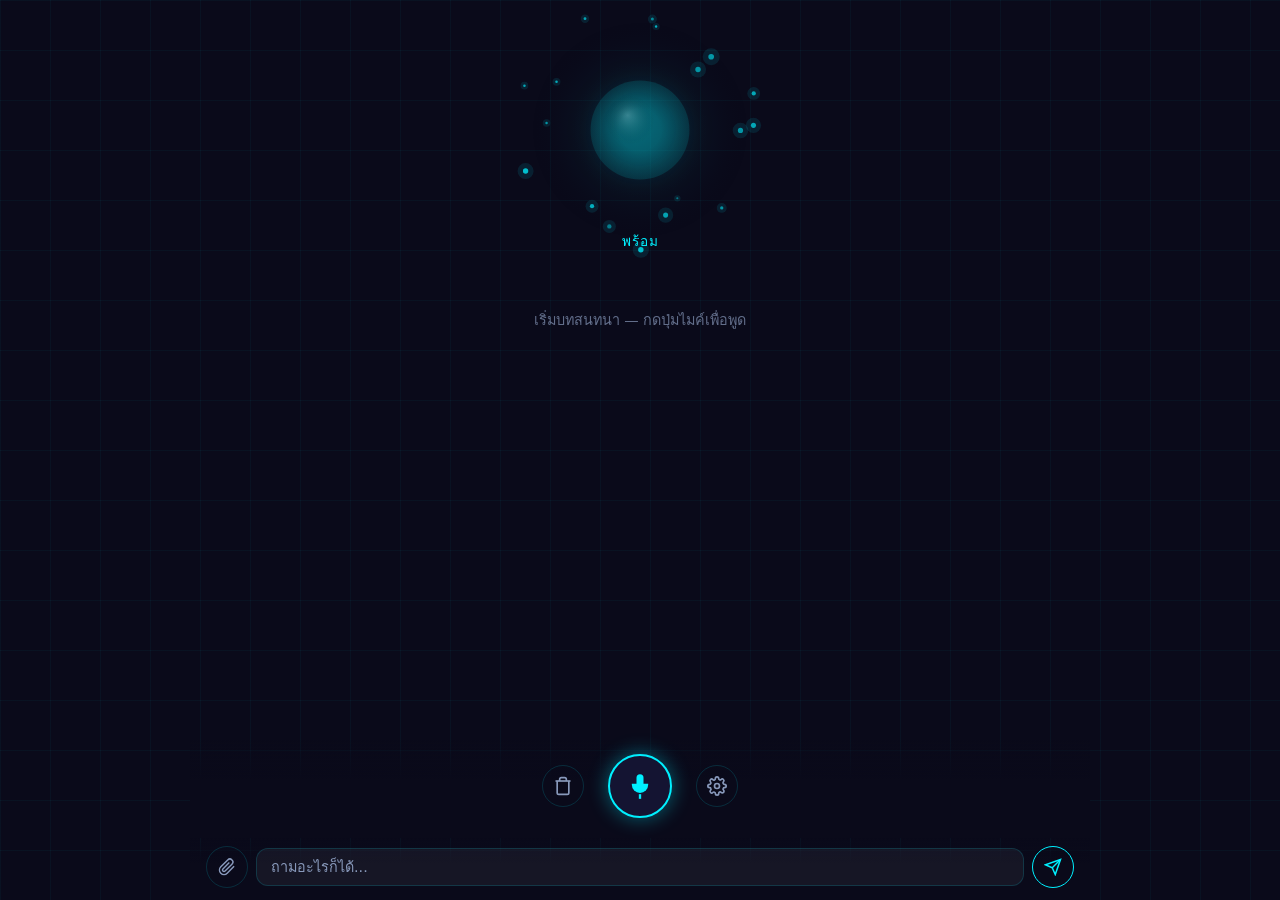
==== index.html @ 698a7fc3 "Add text input + file attachment support - Text input bar with send button (Enter or click) - File a" ====
<!DOCTYPE html>
<html lang="th">
<head>
<meta charset="UTF-8">
<meta name="viewport" content="width=device-width, initial-scale=1.0, user-scalable=no">
<title>Aether — Voice AI</title>
<link rel="stylesheet" href="css/style.css">
<link rel="icon" href="data:image/svg+xml,<svg xmlns='http://www.w3.org/2000/svg' viewBox='0 0 100 100'><circle cx='50' cy='50' r='45' fill='none' stroke='%2300f0ff' stroke-width='3'/><circle cx='50' cy='50' r='20' fill='%2300f0ff' opacity='0.4'/></svg>">
</head>
<body>

<div id="app">

  <!-- ═══ ORB ZONE ═══════════════════════════════ -->
  <div id="orb-zone">
    <canvas id="orb-canvas"></canvas>
    <div id="orb-label" class="orb-label"></div>
  </div>

  <!-- ═══ CHAT AREA ══════════════════════════════ -->
  <div id="chat-area">
    <div id="chat-messages">
      <div class="chat-empty" id="chat-empty"></div>
    </div>
  </div>

  <!-- ═══ CONTROL BAR ═════════════════════════════ -->
  <div id="control-bar">
    <button id="btn-clear" class="ctrl-btn" title="Clear">
      <svg width="20" height="20" viewBox="0 0 24 24" fill="none" stroke="currentColor" stroke-width="2"><polyline points="3 6 5 6 21 6"/><path d="M19 6v14a2 2 0 01-2 2H7a2 2 0 01-2-2V6m3 0V4a2 2 0 012-2h4a2 2 0 012 2v2"/></svg>
    </button>

    <button id="btn-mic" class="mic-btn">
      <div class="mic-ring"></div>
      <svg width="28" height="28" viewBox="0 0 24 24" fill="currentColor"><path d="M12 14a3 3 0 003-3V5a3 3 0 00-6 0v6a3 3 0 003 3z"/><path d="M19 10v1a7 7 0 01-14 0v-1"/><line x1="12" y1="19" x2="12" y2="23" stroke="currentColor" stroke-width="2"/></svg>
    </button>

    <button id="btn-settings" class="ctrl-btn" title="Settings">
      <svg width="20" height="20" viewBox="0 0 24 24" fill="none" stroke="currentColor" stroke-width="2"><circle cx="12" cy="12" r="3"/><path d="M19.4 15a1.65 1.65 0 00.33 1.82l.06.06a2 2 0 010 2.83 2 2 0 01-2.83 0l-.06-.06a1.65 1.65 0 00-1.82-.33 1.65 1.65 0 00-1 1.51V21a2 2 0 01-4 0v-.09A1.65 1.65 0 009 19.4a1.65 1.65 0 00-1.82.33l-.06.06a2 2 0 01-2.83-2.83l.06-.06A1.65 1.65 0 004.68 15a1.65 1.65 0 00-1.51-1H3a2 2 0 010-4h.09A1.65 1.65 0 004.6 9a1.65 1.65 0 00-.33-1.82l-.06-.06a2 2 0 012.83-2.83l.06.06A1.65 1.65 0 009 4.68a1.65 1.65 0 001-1.51V3a2 2 0 014 0v.09a1.65 1.65 0 001 1.51 1.65 1.65 0 001.82-.33l.06-.06a2 2 0 012.83 2.83l-.06.06A1.65 1.65 0 0019.4 9a1.65 1.65 0 001.51 1H21a2 2 0 010 4h-.09a1.65 1.65 0 00-1.51 1z"/></svg>
    </button>
  </div>

  <!-- ═══ TEXT INPUT BAR ═══════════════════════════ -->
  <div id="input-bar">
    <input type="file" id="file-input" accept=".txt,.md,.json,.csv,.js,.py,.html,.css,.xml,.yaml,.yml,.log,.env,.ini,.cfg,.ts,.tsx,.jsx" hidden>
    <button id="btn-attach" class="ctrl-btn" title="Attach file">
      <svg width="18" height="18" viewBox="0 0 24 24" fill="none" stroke="currentColor" stroke-width="2"><path d="M21.44 11.05l-9.19 9.19a6 6 0 01-8.49-8.49l9.19-9.19a4 4 0 015.66 5.66l-9.2 9.19a2 2 0 01-2.83-2.83l8.49-8.48"/></svg>
    </button>
    <div class="input-wrapper">
      <span id="file-preview" class="file-preview hidden"></span>
      <input type="text" id="text-input" class="text-input" autocomplete="off">
    </div>
    <button id="btn-send" class="ctrl-btn send-btn" title="Send">
      <svg width="18" height="18" viewBox="0 0 24 24" fill="none" stroke="currentColor" stroke-width="2"><line x1="22" y1="2" x2="11" y2="13"/><polygon points="22 2 15 22 11 13 2 9 22 2"/></svg>
    </button>
  </div>

  <!-- ═══ SETTINGS PANEL ══════════════════════════ -->
  <div id="settings-overlay" class="overlay hidden">
    <div id="settings-panel" class="glass-panel">
      <h2 class="settings-title"></h2>

      <div class="settings-scroll">
        <div class="setting-group">
          <label class="setting-label" for="set-lang"></label>
          <select id="set-lang">
            <option value="th">ไทย</option>
            <option value="en">English</option>
          </select>
        </div>

        <div class="setting-group">
          <label class="setting-label" for="set-theme"></label>
          <select id="set-theme">
            <option value="cyber">Cyber</option>
            <option value="midnight">Midnight</option>
            <option value="emerald">Emerald</option>
          </select>
        </div>

        <div class="setting-group">
          <label class="setting-label" for="set-voice"></label>
          <select id="set-voice"><option value="">Auto</option></select>
          <small class="setting-hint"></small>
        </div>

        <div class="setting-group">
          <label class="setting-label" for="set-rate"></label>
          <input type="range" id="set-rate" min="0.5" max="2.0" step="0.1" value="1.0">
          <span id="rate-value">1.0x</span>
        </div>

        <div class="setting-group">
          <label class="setting-label" for="set-pitch"></label>
          <input type="range" id="set-pitch" min="0.5" max="2.0" step="0.1" value="1.0">
          <span id="pitch-value">1.0</span>
        </div>

        <div class="setting-group">
          <label class="setting-label" for="set-apikey"></label>
          <input type="password" id="set-apikey" placeholder="sk-...">
          <small class="setting-hint"></small>
        </div>

        <div class="setting-group">
          <label class="setting-label" for="set-prompt"></label>
          <textarea id="set-prompt" rows="3"></textarea>
        </div>

        <div class="setting-group toggle-group">
          <label class="setting-label"></label>
          <div class="toggle-row">
            <span class="toggle-text"></span>
            <div class="toggle" id="toggle-streaming"></div>
          </div>
        </div>

        <div class="setting-group toggle-group">
          <label class="setting-label"></label>
          <div class="toggle-row">
            <span class="toggle-text"></span>
            <div class="toggle" id="toggle-continuous"></div>
          </div>
        </div>
      </div>

      <div class="settings-actions">
        <button class="btn btn-ghost" id="btn-cancel-settings"></button>
        <button class="btn btn-accent" id="btn-save-settings"></button>
      </div>
    </div>
  </div>

  <!-- ═══ EXPORT OVERLAY ══════════════════════════ -->
  <div id="export-overlay" class="overlay hidden">
    <div class="glass-panel export-panel">
      <h3 id="export-title"></h3>
      <textarea id="export-text" readonly rows="12"></textarea>
      <div class="settings-actions">
        <button class="btn btn-ghost" id="btn-close-export"></button>
        <button class="btn btn-accent" id="btn-copy-export"></button>
      </div>
    </div>
  </div>

</div>

<!-- ═══ Scripts ═══════════════════════════════════ -->
<script src="js/config.js"></script>
<script src="js/speech.js"></script>
<script src="js/llm.js"></script>
<script src="js/conversation.js"></script>
<script src="js/orb.js"></script>
<script src="js/ui.js"></script>
<script src="js/app.js"></script>

</body>
</html>
---- css/style.css ----
/* Aether — style.css */
/* Futuristic sci-fi theme: dark, neon glow, glassmorphism */

/* ── Base ──────────────────────────────────────── */
*,*::before,*::after { margin:0; padding:0; box-sizing:border-box; }

:root {
  --aether-bg: #0a0a1a;
  --aether-surface: #141432;
  --aether-border: rgba(0,240,255,0.15);
  --aether-text: #e0e0f0;
  --aether-textDim: #8899bb;
  --aether-cyan: #00f0ff;
  --aether-magenta: #ff00ff;
  --aether-green: #00ff88;
  --aether-red: #ff4466;
  --aether-gold: #ffd700;
  --aether-glowCyan: 0 0 20px rgba(0,240,255,0.4);
  --aether-glowMagenta: 0 0 20px rgba(255,0,255,0.4);
}

html, body {
  height:100%; overflow:hidden;
  background:var(--aether-bg); color:var(--aether-text);
  font-family: 'Segoe UI', system-ui, -apple-system, sans-serif;
  -webkit-tap-highlight-color: transparent;
  user-select: none;
}

/* Animated grid background */
body::before {
  content:''; position:fixed; inset:0; z-index:0; pointer-events:none;
  background:
    linear-gradient(rgba(0,240,255,0.04) 1px, transparent 1px),
    linear-gradient(90deg, rgba(0,240,255,0.04) 1px, transparent 1px);
  background-size: 50px 50px;
  animation: gridScroll 15s linear infinite;
}
@keyframes gridScroll { to { background-position: 50px 50px; } }

/* ── App Shell ─────────────────────────────────── */
#app {
  position:relative; z-index:1;
  display:flex; flex-direction:column;
  height:100vh; height:100dvh;
  max-width:900px; margin:0 auto;
}

/* ── Orb Zone ──────────────────────────────────── */
#orb-zone {
  position:relative; flex-shrink:0;
  height:220px; display:flex; align-items:center; justify-content:center;
}
#orb-canvas { width:200px; height:200px; }
.orb-label {
  position:absolute; bottom:8px; left:50%; transform:translateX(-50%);
  font-size:0.85rem; color:var(--aether-textDim);
  letter-spacing:1px; text-transform:uppercase;
  transition:color 0.5s, text-shadow 0.5s;
}
.orb-label.state-idle { color:var(--aether-cyan); }
.orb-label.state-listening { color:#fff; text-shadow:0 0 12px rgba(255,255,255,0.6); }
.orb-label.state-thinking { color:var(--aether-magenta); text-shadow:var(--aether-glowMagenta); }
.orb-label.state-speaking { color:var(--aether-cyan); text-shadow:var(--aether-glowCyan); }
.orb-label.state-error { color:var(--aether-red); }

/* ── Chat Area ─────────────────────────────────── */
#chat-area {
  flex:1; overflow-y:auto; padding:0 1rem 1rem;
  scroll-behavior:smooth;
  /* Custom scrollbar */
  scrollbar-width:thin; scrollbar-color:var(--aether-border) transparent;
}
#chat-area::-webkit-scrollbar { width:4px; }
#chat-area::-webkit-scrollbar-thumb { background:var(--aether-border); border-radius:2px; }

#chat-messages { display:flex; flex-direction:column; gap:12px; min-height:100%; padding:1rem 0; }

.chat-empty {
  display:flex; align-items:center; justify-content:center;
  height:100%; color:var(--aether-textDim);
  font-size:0.9rem; text-align:center; padding:2rem;
  opacity:0.7;
}

/* Chat Bubbles */
.chat-msg {
  max-width:85%; padding:10px 16px; border-radius:16px;
  font-size:0.92rem; line-height:1.55;
  animation: msgIn 0.3s ease-out;
  word-break:break-word;
}
@keyframes msgIn { from { opacity:0; transform:translateY(8px); } to { opacity:1; transform:translateY(0); } }

.chat-msg.user {
  align-self:flex-end;
  background:rgba(0,240,255,0.1); border:1px solid rgba(0,240,255,0.2);
  color:var(--aether-text);
  border-bottom-right-radius:4px;
}
.chat-msg.assistant {
  align-self:flex-start;
  background:rgba(255,0,255,0.07); border:1px solid rgba(255,0,255,0.15);
  color:var(--aether-text);
  border-bottom-left-radius:4px;
}
.chat-msg .msg-role {
  font-size:0.7rem; text-transform:uppercase; letter-spacing:1px;
  margin-bottom:4px; opacity:0.7;
}
.chat-msg.user .msg-role { color:var(--aether-cyan); }
.chat-msg.assistant .msg-role { color:var(--aether-magenta); }
.chat-msg.streaming .msg-content::after {
  content:'▍'; animation:blink 0.8s infinite; color:var(--aether-cyan);
}
@keyframes blink { 50% { opacity:0; } }
.chat-msg.error { border-color:var(--aether-red); }

/* ── Control Bar ───────────────────────────────── */
#control-bar {
  flex-shrink:0; display:flex; align-items:center; justify-content:center;
  gap:24px; padding:14px 1rem 20px;
  background:linear-gradient(transparent, var(--aether-bg) 40%);
}
.ctrl-btn {
  background:none; border:1px solid var(--aether-border);
  color:var(--aether-textDim); width:42px; height:42px;
  border-radius:50%; display:flex; align-items:center; justify-content:center;
  cursor:pointer; transition:all 0.25s;
}
.ctrl-btn:hover { border-color:var(--aether-cyan); color:var(--aether-cyan); box-shadow:var(--aether-glowCyan); }

/* Mic Button */
.mic-btn {
  position:relative; background:var(--aether-surface);
  border:2px solid var(--aether-cyan); color:var(--aether-cyan);
  width:64px; height:64px; border-radius:50%;
  display:flex; align-items:center; justify-content:center;
  cursor:pointer; transition:all 0.3s;
  box-shadow:var(--aether-glowCyan);
}
.mic-btn:hover { transform:scale(1.05); }
.mic-btn:active { transform:scale(0.95); }

.mic-btn.listening {
  border-color:#fff; color:#fff;
  box-shadow:0 0 30px rgba(255,255,255,0.5), 0 0 60px rgba(0,240,255,0.3);
  animation:micPulse 0.8s ease-in-out infinite;
}
@keyframes micPulse {
  0%,100% { box-shadow:0 0 20px rgba(255,255,255,0.4), 0 0 40px rgba(0,240,255,0.2); }
  50% { box-shadow:0 0 35px rgba(255,255,255,0.7), 0 0 70px rgba(0,240,255,0.4); }
}

.mic-btn.error { border-color:var(--aether-red); color:var(--aether-red); box-shadow:0 0 20px rgba(255,68,102,0.4); }

.mic-ring {
  position:absolute; inset:-6px; border-radius:50%;
  border:1px solid transparent; opacity:0;
  transition:all 0.4s;
}
.mic-btn.listening .mic-ring {
  border-color:rgba(0,240,255,0.3);
  animation:ringExpand 1.5s ease-out infinite;
}
@keyframes ringExpand {
  0% { inset:-6px; opacity:0.6; }
  100% { inset:-22px; opacity:0; }
}

/* ── Glass Panel (Settings, Export) ────────────── */
.overlay {
  position:fixed; inset:0; z-index:100;
  display:flex; align-items:center; justify-content:center;
  background:rgba(0,0,0,0.7); backdrop-filter:blur(4px);
  animation:fadeIn 0.2s ease;
}
.overlay.hidden { display:none; }
@keyframes fadeIn { from { opacity:0; } to { opacity:1; } }

.glass-panel {
  background:rgba(20,20,50,0.95); border:1px solid var(--aether-border);
  border-radius:20px; padding:1.8rem;
  width:90%; max-width:420px; max-height:85vh;
  display:flex; flex-direction:column;
  box-shadow:0 20px 60px rgba(0,0,0,0.5), var(--aether-glowCyan);
  animation:slideUp 0.3s ease;
}
@keyframes slideUp { from { opacity:0; transform:translateY(20px); } to { opacity:1; transform:translateY(0); } }

.settings-title { color:var(--aether-cyan); font-size:1.3rem; margin-bottom:1rem; text-align:center; }

.settings-scroll { flex:1; overflow-y:auto; padding-right:4px; }

.setting-group { margin-bottom:1rem; }
.setting-label {
  display:block; font-size:0.8rem; color:var(--aether-textDim);
  text-transform:uppercase; letter-spacing:1px; margin-bottom:4px;
}
.setting-group select,
.setting-group input[type="text"],
.setting-group input[type="password"],
.setting-group textarea {
  width:100%; padding:8px 12px;
  background:rgba(0,0,0,0.4); border:1px solid var(--aether-border);
  border-radius:8px; color:var(--aether-text); font-size:0.9rem;
  font-family:inherit; outline:none; transition:border-color 0.2s;
}
.setting-group select:focus,
.setting-group input:focus,
.setting-group textarea:focus { border-color:var(--aether-cyan); }

.setting-group textarea { resize:vertical; min-height:60px; }

.setting-group input[type="range"] {
  width:calc(100% - 40px); vertical-align:middle; accent-color:var(--aether-cyan);
}
.setting-group input[type="range"] + span {
  display:inline-block; width:36px; text-align:right;
  font-size:0.8rem; color:var(--aether-cyan); vertical-align:middle;
}

.setting-hint { display:block; font-size:0.7rem; color:var(--aether-textDim); margin-top:4px; }

.toggle-group { display:flex; justify-content:space-between; align-items:center; }
.toggle-row { display:flex; align-items:center; gap:10px; }
.toggle-text { font-size:0.85rem; color:var(--aether-textDim); }
.toggle {
  width:44px; height:24px; border-radius:12px;
  background:rgba(255,255,255,0.1); cursor:pointer;
  position:relative; transition:background 0.3s;
}
.toggle::after {
  content:''; position:absolute; top:3px; left:3px;
  width:18px; height:18px; border-radius:50%;
  background:var(--aether-textDim); transition:all 0.3s;
}
.toggle.on { background:var(--aether-cyan); }
.toggle.on::after { left:23px; background:#fff; }

.settings-actions {
  display:flex; justify-content:flex-end; gap:10px;
  margin-top:1rem; padding-top:0.8rem; border-top:1px solid var(--aether-border);
}

/* Buttons */
.btn {
  padding:8px 20px; border-radius:10px; font-size:0.9rem;
  cursor:pointer; transition:all 0.2s; border:none;
  font-family:inherit;
}
.btn-accent {
  background:var(--aether-cyan); color:var(--aether-bg);
  box-shadow:var(--aether-glowCyan);
}
.btn-accent:hover { transform:translateY(-1px); box-shadow:0 0 30px rgba(0,240,255,0.6); }
.btn-ghost { background:transparent; color:var(--aether-textDim); }
.btn-ghost:hover { color:var(--aether-text); }

/* ── Export Panel ──────────────────────────────── */
.export-panel { max-width:500px; }
.export-panel h3 { color:var(--aether-gold); margin-bottom:0.8rem; }
.export-panel textarea {
  width:100%; background:rgba(0,0,0,0.4); border:1px solid var(--aether-border);
  border-radius:8px; color:var(--aether-text); font-size:0.85rem;
  font-family:monospace; padding:12px; resize:none;
}

/* ── Interrupt Toast ───────────────────────────── */
.interim-toast {
  position:fixed; top:50%; left:50%; transform:translate(-50%,-50%);
  background:rgba(20,20,50,0.95); border:1px solid var(--aether-cyan);
  border-radius:14px; padding:16px 24px; z-index:50;
  font-size:1.1rem; color:#fff; text-align:center;
  max-width:85%; box-shadow:0 0 40px rgba(0,240,255,0.3);
  animation:toastIn 0.15s ease;
}
@keyframes toastIn { from { opacity:0; transform:translate(-50%,-50%) scale(0.9); } to { opacity:1; transform:translate(-50%,-50%) scale(1); } }

/* ── Text Input Bar ────────────────────────────── */
#input-bar {
  flex-shrink:0; display:flex; align-items:center; gap:8px;
  padding:8px 1rem 12px;
  background:linear-gradient(transparent, var(--aether-bg) 40%);
}
.input-wrapper {
  flex:1; position:relative; display:flex; flex-direction:column;
  gap:2px;
}
.text-input {
  width:100%; padding:10px 14px;
  background:rgba(255,255,255,0.05); border:1px solid var(--aether-border);
  border-radius:12px; color:var(--aether-text); font-size:0.9rem;
  font-family:inherit; outline:none; transition:border-color 0.2s;
}
.text-input:focus { border-color:var(--aether-cyan); box-shadow:0 0 8px rgba(0,240,255,0.15); }
.text-input::placeholder { color:var(--aether-textDim); }

.file-preview {
  font-size:0.75rem; color:var(--aether-cyan); padding:2px 8px;
  background:rgba(0,240,255,0.08); border-radius:6px;
  display:flex; align-items:center; gap:6px;
  max-width:100%; overflow:hidden; text-overflow:ellipsis; white-space:nowrap;
}
.file-preview .remove-file {
  cursor:pointer; opacity:0.6; font-size:0.9rem;
}
.file-preview .remove-file:hover { opacity:1; }
.file-preview.hidden { display:none; }

.send-btn { border-color:var(--aether-cyan); color:var(--aether-cyan); }
.send-btn:hover { background:rgba(0,240,255,0.1); box-shadow:var(--aether-glowCyan); }
.send-btn:disabled { opacity:0.3; pointer-events:none; }

/* ── Error Toast ───────────────────────────────── */
.error-toast {
  position:fixed; bottom:100px; left:50%; transform:translateX(-50%);
  background:rgba(255,68,102,0.15); border:1px solid var(--aether-red);
  border-radius:10px; padding:10px 20px; z-index:50;
  font-size:0.85rem; color:var(--aether-red);
  animation:toastIn 0.2s ease;
  max-width:85%; text-align:center;
}

/* ── Responsive ────────────────────────────────── */
@media (max-width:600px) {
  #orb-zone { height:170px; }
  #orb-canvas { width:150px; height:150px; }
  .glass-panel { width:95%; padding:1.2rem; border-radius:16px; }
  .mic-btn { width:56px; height:56px; }
  .chat-msg { max-width:92%; font-size:0.88rem; }
}
@media (min-width:900px) {
  #orb-zone { height:260px; }
  #orb-canvas { width:240px; height:240px; }
}
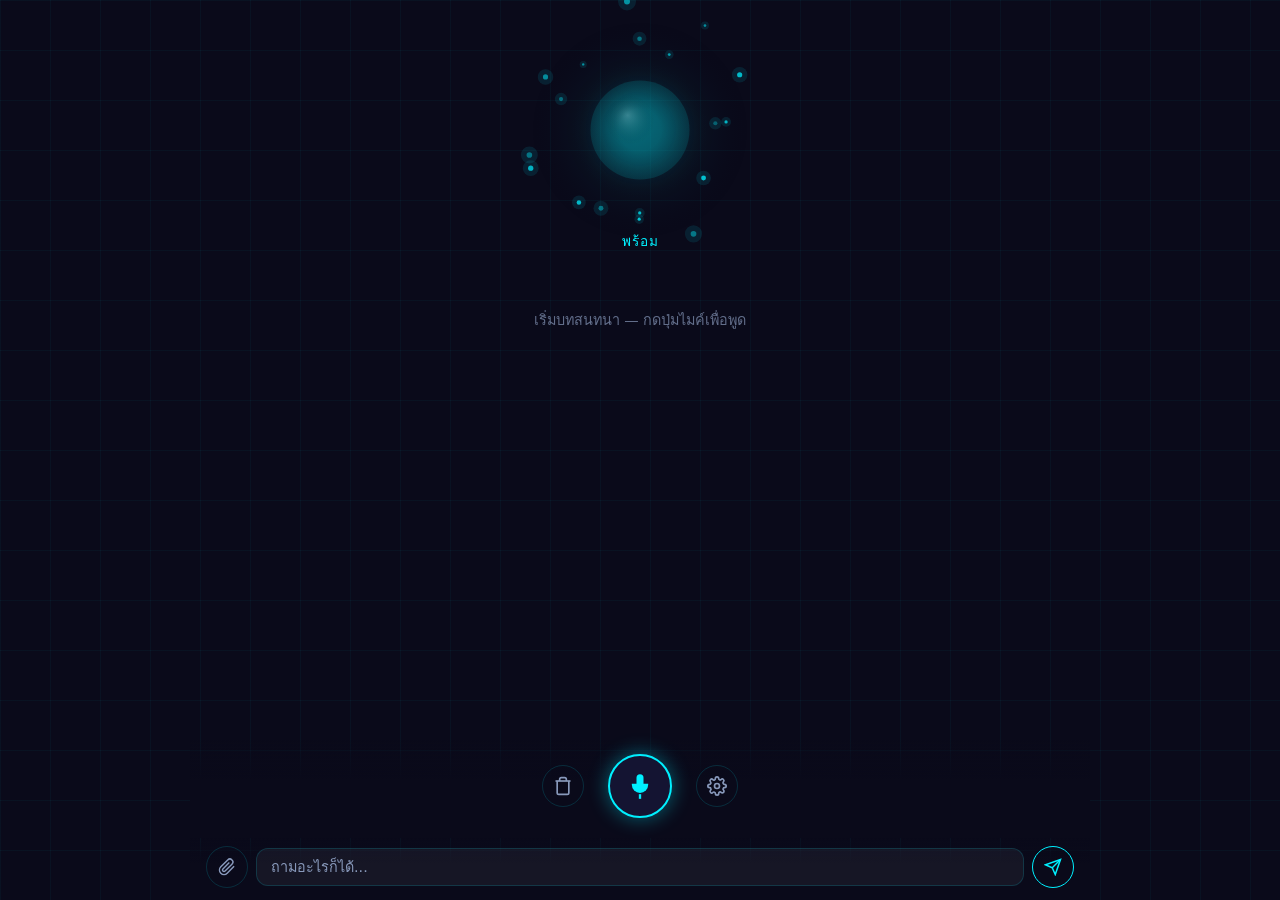
==== commit 81ff4b5b: "Phase 6: Vision & Rich Media — Gemini image analysis, PDF extraction, Markdown rendering, Copy butto" ====
--- a/index.html
+++ b/index.html
@@ -42,7 +42,7 @@
 
   <!-- ═══ TEXT INPUT BAR ═══════════════════════════ -->
   <div id="input-bar">
-    <input type="file" id="file-input" accept=".txt,.md,.json,.csv,.js,.py,.html,.css,.xml,.yaml,.yml,.log,.env,.ini,.cfg,.ts,.tsx,.jsx" hidden>
+    <input type="file" id="file-input" accept=".txt,.md,.json,.csv,.js,.py,.html,.css,.xml,.yaml,.yml,.log,.env,.ini,.cfg,.ts,.tsx,.jsx,.png,.jpg,.jpeg,.gif,.webp,.bmp,.pdf" hidden>
     <button id="btn-attach" class="ctrl-btn" title="Attach file">
       <svg width="18" height="18" viewBox="0 0 24 24" fill="none" stroke="currentColor" stroke-width="2"><path d="M21.44 11.05l-9.19 9.19a6 6 0 01-8.49-8.49l9.19-9.19a4 4 0 015.66 5.66l-9.2 9.19a2 2 0 01-2.83-2.83l8.49-8.48"/></svg>
     </button>
@@ -103,6 +103,12 @@
         </div>
 
         <div class="setting-group">
+          <label class="setting-label" for="set-gemini-key"></label>
+          <input type="password" id="set-gemini-key" placeholder="AIza...">
+          <small class="setting-hint"></small>
+        </div>
+
+        <div class="setting-group">
           <label class="setting-label" for="set-prompt"></label>
           <textarea id="set-prompt" rows="3"></textarea>
         </div>
@@ -147,6 +153,7 @@
 
 <!-- ═══ Scripts ═══════════════════════════════════ -->
 <script src="js/config.js"></script>
+<script src="js/vision.js"></script>
 <script src="js/speech.js"></script>
 <script src="js/llm.js"></script>
 <script src="js/conversation.js"></script>
--- a/css/style.css
+++ b/css/style.css
@@ -116,6 +116,51 @@
 @keyframes blink { 50% { opacity:0; } }
 .chat-msg.error { border-color:var(--aether-red); }
 
+/* Copy button */
+.chat-msg { position:relative; }
+.msg-copy-btn {
+  position:absolute; top:4px; right:4px;
+  background:rgba(0,0,0,0.3); border:1px solid transparent;
+  color:var(--aether-textDim); width:26px; height:26px;
+  border-radius:6px; display:flex; align-items:center; justify-content:center;
+  cursor:pointer; opacity:0; transition:all 0.2s; padding:0;
+}
+.chat-msg:hover .msg-copy-btn { opacity:0.7; }
+.msg-copy-btn:hover { opacity:1 !important; border-color:var(--aether-cyan); color:var(--aether-cyan); }
+.msg-copy-btn.copied { color:var(--aether-green); border-color:var(--aether-green); opacity:1 !important; }
+
+/* Markdown — inline code */
+.msg-content code {
+  background:rgba(0,240,255,0.1); color:var(--aether-cyan);
+  padding:1px 5px; border-radius:4px; font-size:0.85em;
+  font-family:'Cascadia Code', 'Fira Code', 'JetBrains Mono', monospace;
+}
+
+/* Markdown — code block */
+.msg-content pre {
+  background:rgba(0,0,0,0.4); border:1px solid var(--aether-border);
+  border-radius:8px; padding:10px 14px; overflow-x:auto;
+  margin:8px 0; font-size:0.83em; line-height:1.5;
+}
+.msg-content pre code {
+  background:none; color:var(--aether-green); padding:0; font-size:inherit;
+}
+
+/* Markdown — bold/italic */
+.msg-content strong { color:var(--aether-cyan); }
+.msg-content em { color:var(--aether-text); font-style:italic; }
+
+/* Markdown — lists */
+.msg-content ul, .msg-content ol {
+  margin:4px 0; padding-left:20px;
+}
+.msg-content li { margin:2px 0; }
+
+/* Markdown — paragraphs */
+.msg-content p { margin:4px 0; }
+.msg-content p:first-child { margin-top:0; }
+.msg-content p:last-child { margin-bottom:0; }
+
 /* ── Control Bar ───────────────────────────────── */
 #control-bar {
   flex-shrink:0; display:flex; align-items:center; justify-content:center;
@@ -302,6 +347,12 @@
   display:flex; align-items:center; gap:6px;
   max-width:100%; overflow:hidden; text-overflow:ellipsis; white-space:nowrap;
 }
+.file-preview .attach-thumb {
+  width:24px; height:24px; object-fit:cover; border-radius:4px; opacity:0; transition:opacity 0.2s;
+}
+.file-preview .attach-name {
+  overflow:hidden; text-overflow:ellipsis;
+}
 .file-preview .remove-file {
   cursor:pointer; opacity:0.6; font-size:0.9rem;
 }
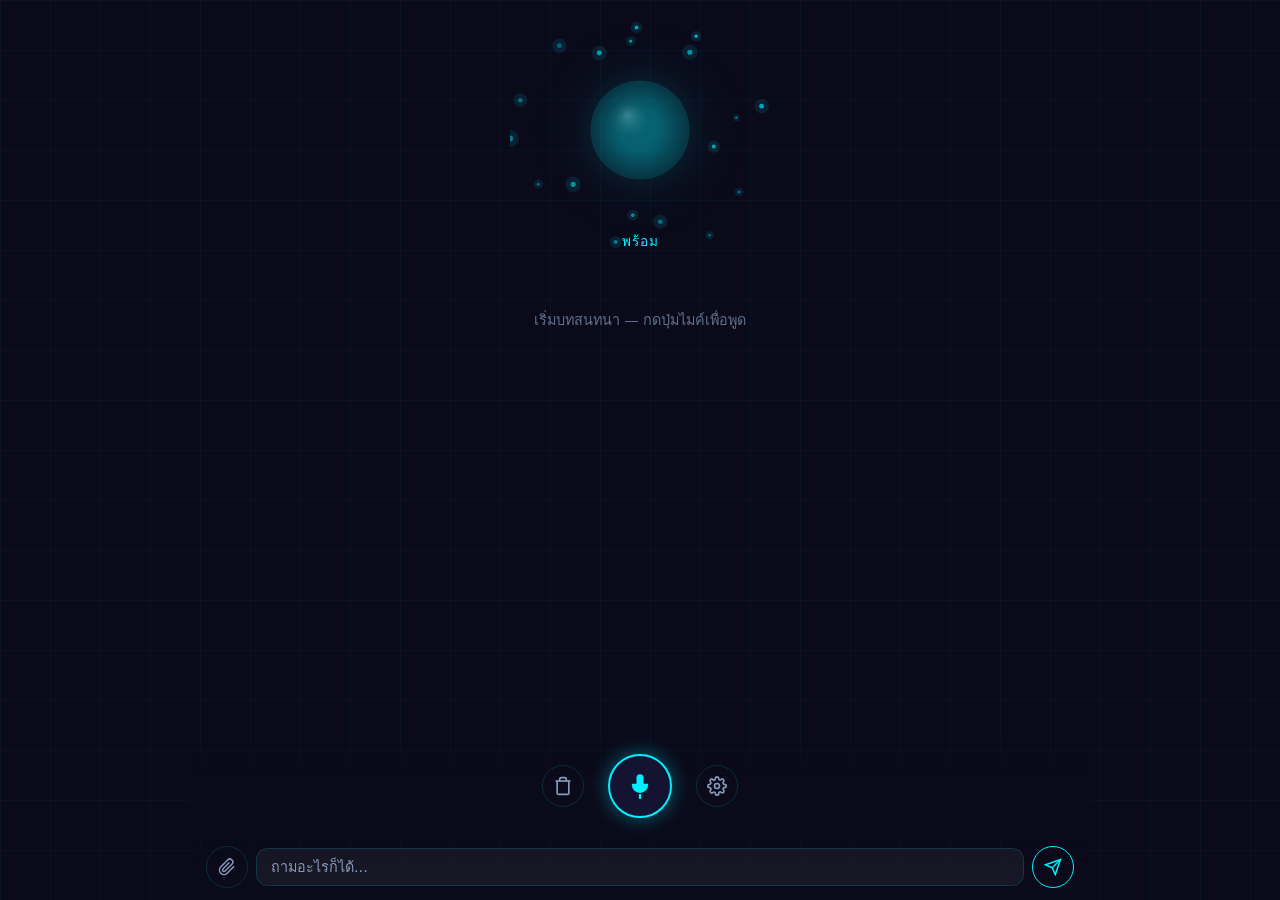
==== commit ecdfc411: "Phase 7 (partial): Typing indicator dots, keyboard shortcuts (Ctrl+Enter/Ctrl+M/Esc), sound effects " ====
--- a/index.html
+++ b/index.html
@@ -5,6 +5,8 @@
 <meta name="viewport" content="width=device-width, initial-scale=1.0, user-scalable=no">
 <title>Aether — Voice AI</title>
 <link rel="stylesheet" href="css/style.css">
+<link rel="manifest" href="manifest.json">
+<meta name="theme-color" content="#00f0ff">
 <link rel="icon" href="data:image/svg+xml,<svg xmlns='http://www.w3.org/2000/svg' viewBox='0 0 100 100'><circle cx='50' cy='50' r='45' fill='none' stroke='%2300f0ff' stroke-width='3'/><circle cx='50' cy='50' r='20' fill='%2300f0ff' opacity='0.4'/></svg>">
 </head>
 <body>
@@ -128,6 +130,14 @@
             <div class="toggle" id="toggle-continuous"></div>
           </div>
         </div>
+
+        <div class="setting-group toggle-group">
+          <label class="setting-label"></label>
+          <div class="toggle-row">
+            <span class="toggle-text"></span>
+            <div class="toggle" id="toggle-wakeword"></div>
+          </div>
+        </div>
       </div>
 
       <div class="settings-actions">
@@ -154,6 +164,8 @@
 <!-- ═══ Scripts ═══════════════════════════════════ -->
 <script src="js/config.js"></script>
 <script src="js/vision.js"></script>
+<script src="js/sfx.js"></script>
+<script src="js/wakeword.js"></script>
 <script src="js/speech.js"></script>
 <script src="js/llm.js"></script>
 <script src="js/conversation.js"></script>
@@ -161,5 +173,14 @@
 <script src="js/ui.js"></script>
 <script src="js/app.js"></script>
 
+<!-- Service Worker Registration -->
+<script>
+if ('serviceWorker' in navigator) {
+  navigator.serviceWorker.register('sw.js').then(function() {
+    console.log('SW registered');
+  }).catch(function() { /* offline not required */ });
+}
+</script>
+
 </body>
 </html>
--- a/css/style.css
+++ b/css/style.css
@@ -161,6 +161,23 @@
 .msg-content p:first-child { margin-top:0; }
 .msg-content p:last-child { margin-bottom:0; }
 
+/* Typing indicator dots */
+.typing-dots {
+  display:inline-flex; gap:3px; align-items:center; margin-left:2px;
+  vertical-align:middle;
+}
+.typing-dots span {
+  width:5px; height:5px; border-radius:50%;
+  background:var(--aether-cyan);
+  animation:dotBounce 1.2s ease-in-out infinite;
+}
+.typing-dots span:nth-child(2) { animation-delay:0.2s; }
+.typing-dots span:nth-child(3) { animation-delay:0.4s; }
+@keyframes dotBounce {
+  0%,60%,100% { transform:translateY(0); opacity:0.3; }
+  30% { transform:translateY(-6px); opacity:1; }
+}
+
 /* ── Control Bar ───────────────────────────────── */
 #control-bar {
   flex-shrink:0; display:flex; align-items:center; justify-content:center;
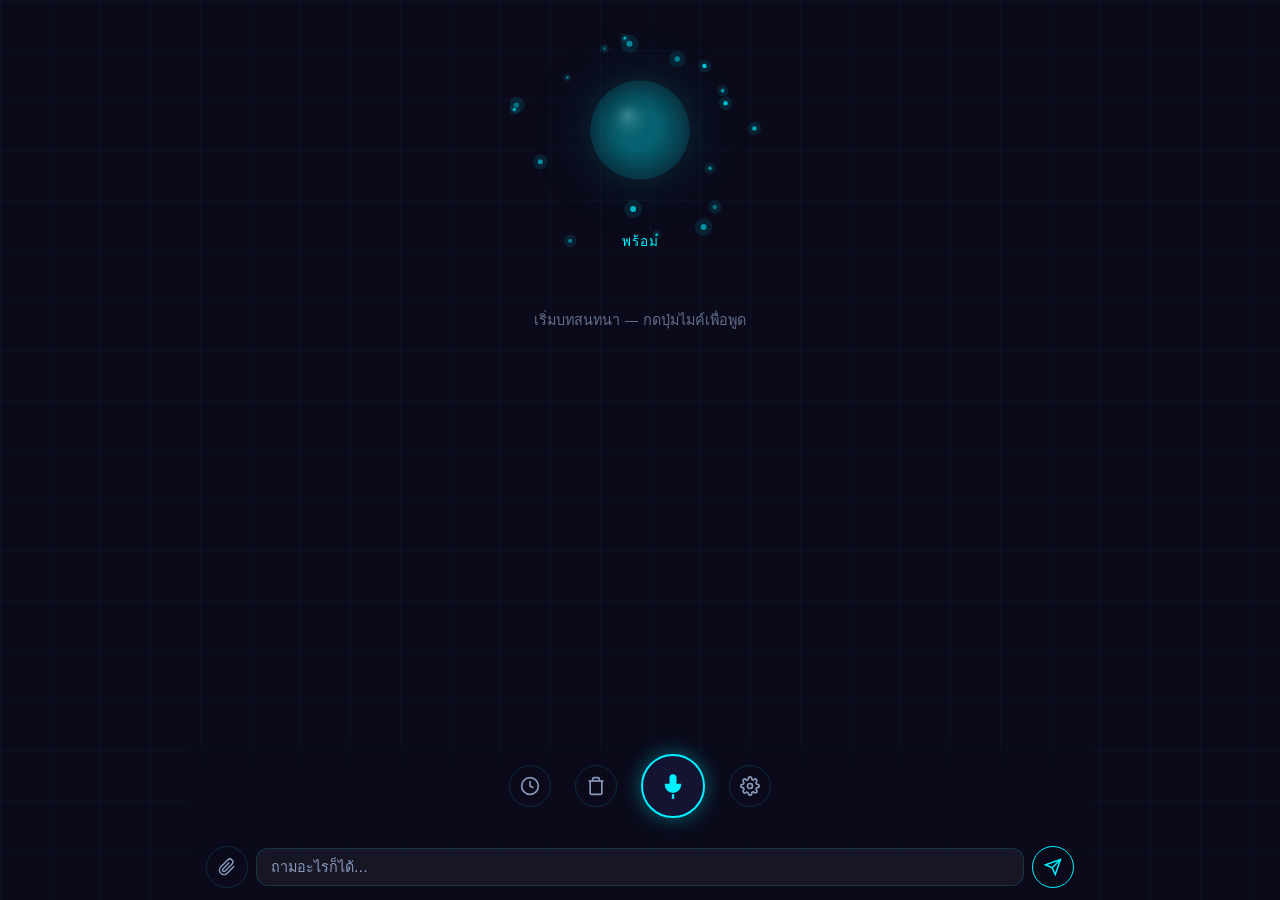
==== commit 0cd98ff6: "Phase 7 (complete): Conversation history sidebar — load/delete past conversations, save to history" ====
--- a/index.html
+++ b/index.html
@@ -28,6 +28,10 @@
 
   <!-- ═══ CONTROL BAR ═════════════════════════════ -->
   <div id="control-bar">
+    <button id="btn-history" class="ctrl-btn" title="History">
+      <svg width="20" height="20" viewBox="0 0 24 24" fill="none" stroke="currentColor" stroke-width="2"><circle cx="12" cy="12" r="10"/><polyline points="12 6 12 12 16 14"/></svg>
+    </button>
+
     <button id="btn-clear" class="ctrl-btn" title="Clear">
       <svg width="20" height="20" viewBox="0 0 24 24" fill="none" stroke="currentColor" stroke-width="2"><polyline points="3 6 5 6 21 6"/><path d="M19 6v14a2 2 0 01-2 2H7a2 2 0 01-2-2V6m3 0V4a2 2 0 012-2h4a2 2 0 012 2v2"/></svg>
     </button>
@@ -155,6 +159,22 @@
       <div class="settings-actions">
         <button class="btn btn-ghost" id="btn-close-export"></button>
         <button class="btn btn-accent" id="btn-copy-export"></button>
+      </div>
+    </div>
+  </div>
+
+  <!-- ═══ HISTORY SIDEBAR ═══════════════════════════ -->
+  <div id="history-overlay" class="overlay hidden" style="justify-content:flex-start;">
+    <div id="history-panel" class="glass-panel history-panel">
+      <div class="history-header">
+        <h2 class="settings-title">History</h2>
+        <button class="ctrl-btn" id="btn-new-chat" title="New Chat" style="width:36px;height:36px;">
+          <svg width="16" height="16" viewBox="0 0 24 24" fill="none" stroke="currentColor" stroke-width="2"><line x1="12" y1="5" x2="12" y2="19"/><line x1="5" y1="12" x2="19" y2="12"/></svg>
+        </button>
+      </div>
+      <div id="history-list" class="history-list"></div>
+      <div class="settings-actions">
+        <button class="btn btn-ghost" id="btn-close-history">Close</button>
       </div>
     </div>
   </div>
--- a/css/style.css
+++ b/css/style.css
@@ -328,6 +328,44 @@
   font-family:monospace; padding:12px; resize:none;
 }
 
+/* ── History Sidebar ────────────────────────────── */
+.history-panel {
+  max-width:380px; max-height:90vh; align-self:flex-start; margin-top:20px;
+  margin-left:auto; margin-right:8px;
+}
+.history-header {
+  display:flex; align-items:center; justify-content:space-between; margin-bottom:0.5rem;
+}
+.history-header .settings-title { margin-bottom:0; }
+.history-list {
+  flex:1; overflow-y:auto; max-height:55vh; min-height:100px;
+  scrollbar-width:thin; scrollbar-color:var(--aether-border) transparent;
+}
+.history-item {
+  display:flex; align-items:center; justify-content:space-between;
+  padding:10px 12px; border-radius:8px; cursor:pointer;
+  transition:background 0.2s; margin-bottom:4px;
+  border:1px solid transparent;
+}
+.history-item:hover { background:rgba(0,240,255,0.06); border-color:var(--aether-border); }
+.history-item.active { background:rgba(0,240,255,0.1); border-color:var(--aether-cyan); }
+.history-item-info { flex:1; min-width:0; }
+.history-item-title {
+  font-size:0.85rem; color:var(--aether-text); white-space:nowrap; overflow:hidden; text-overflow:ellipsis;
+}
+.history-item-meta {
+  font-size:0.7rem; color:var(--aether-textDim); margin-top:2px;
+}
+.history-item-del {
+  background:none; border:none; color:var(--aether-textDim); cursor:pointer;
+  padding:4px; font-size:1rem; opacity:0; transition:opacity 0.2s;
+}
+.history-item:hover .history-item-del { opacity:0.6; }
+.history-item-del:hover { color:var(--aether-red); opacity:1; }
+.history-empty {
+  text-align:center; color:var(--aether-textDim); padding:2rem; font-size:0.85rem;
+}
+
 /* ── Interrupt Toast ───────────────────────────── */
 .interim-toast {
   position:fixed; top:50%; left:50%; transform:translate(-50%,-50%);
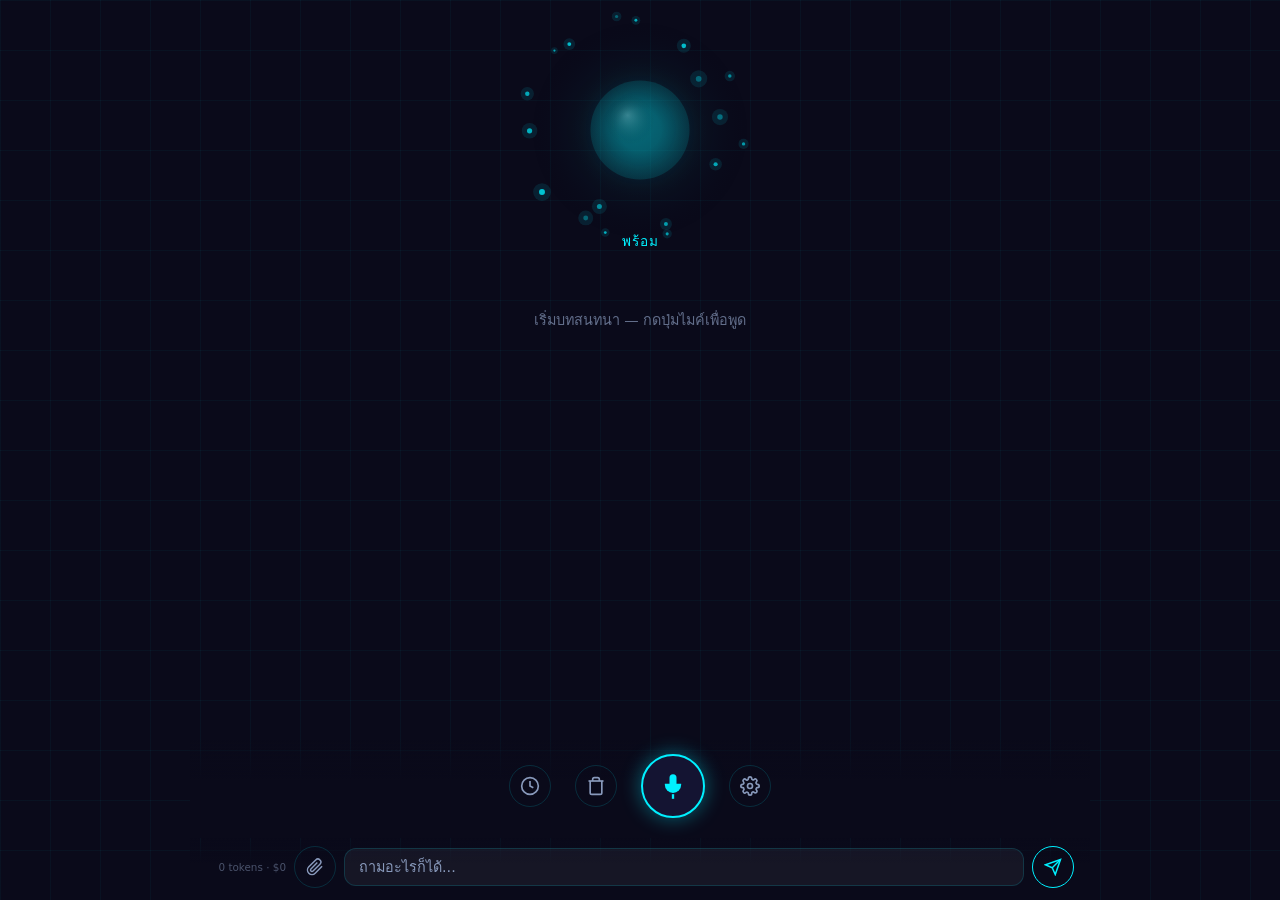
==== commit 0f7b494a: "Phase 8: Multi-model (DeepSeek + Gemini), conversation branching (edit → re-generate), token/cost co" ====
--- a/index.html
+++ b/index.html
@@ -48,6 +48,7 @@
 
   <!-- ═══ TEXT INPUT BAR ═══════════════════════════ -->
   <div id="input-bar">
+    <span id="token-counter" class="token-counter">0 tokens · $0</span>
     <input type="file" id="file-input" accept=".txt,.md,.json,.csv,.js,.py,.html,.css,.xml,.yaml,.yml,.log,.env,.ini,.cfg,.ts,.tsx,.jsx,.png,.jpg,.jpeg,.gif,.webp,.bmp,.pdf" hidden>
     <button id="btn-attach" class="ctrl-btn" title="Attach file">
       <svg width="18" height="18" viewBox="0 0 24 24" fill="none" stroke="currentColor" stroke-width="2"><path d="M21.44 11.05l-9.19 9.19a6 6 0 01-8.49-8.49l9.19-9.19a4 4 0 015.66 5.66l-9.2 9.19a2 2 0 01-2.83-2.83l8.49-8.48"/></svg>
@@ -88,6 +89,14 @@
           <label class="setting-label" for="set-voice"></label>
           <select id="set-voice"><option value="">Auto</option></select>
           <small class="setting-hint"></small>
+        </div>
+
+        <div class="setting-group">
+          <label class="setting-label" for="set-provider"></label>
+          <select id="set-provider">
+            <option value="deepseek">DeepSeek</option>
+            <option value="gemini">Gemini</option>
+          </select>
         </div>
 
         <div class="setting-group">
--- a/css/style.css
+++ b/css/style.css
@@ -129,6 +129,25 @@
 .msg-copy-btn:hover { opacity:1 !important; border-color:var(--aether-cyan); color:var(--aether-cyan); }
 .msg-copy-btn.copied { color:var(--aether-green); border-color:var(--aether-green); opacity:1 !important; }
 
+/* Edit button on user messages */
+.msg-edit-btn {
+  position:absolute; top:4px; right:34px;
+  background:rgba(0,0,0,0.3); border:1px solid transparent;
+  color:var(--aether-textDim); width:26px; height:26px;
+  border-radius:6px; display:none; align-items:center; justify-content:center;
+  cursor:pointer; padding:0;
+}
+.chat-msg.user:hover .msg-edit-btn { display:flex; }
+.msg-edit-btn:hover { border-color:var(--aether-gold); color:var(--aether-gold) !important; }
+
+/* Edit input overlay on bubble */
+.msg-edit-input {
+  width:100%; padding:6px 10px; margin-top:4px;
+  background:rgba(0,0,0,0.5); border:1px solid var(--aether-gold);
+  border-radius:8px; color:var(--aether-text); font-size:0.88rem;
+  font-family:inherit; outline:none; resize:vertical;
+}
+
 /* Markdown — inline code */
 .msg-content code {
   background:rgba(0,240,255,0.1); color:var(--aether-cyan);
@@ -383,6 +402,10 @@
   padding:8px 1rem 12px;
   background:linear-gradient(transparent, var(--aether-bg) 40%);
 }
+.token-counter {
+  font-size:0.65rem; color:var(--aether-textDim); white-space:nowrap;
+  opacity:0.5; min-width:80px; text-align:right;
+}
 .input-wrapper {
   flex:1; position:relative; display:flex; flex-direction:column;
   gap:2px;
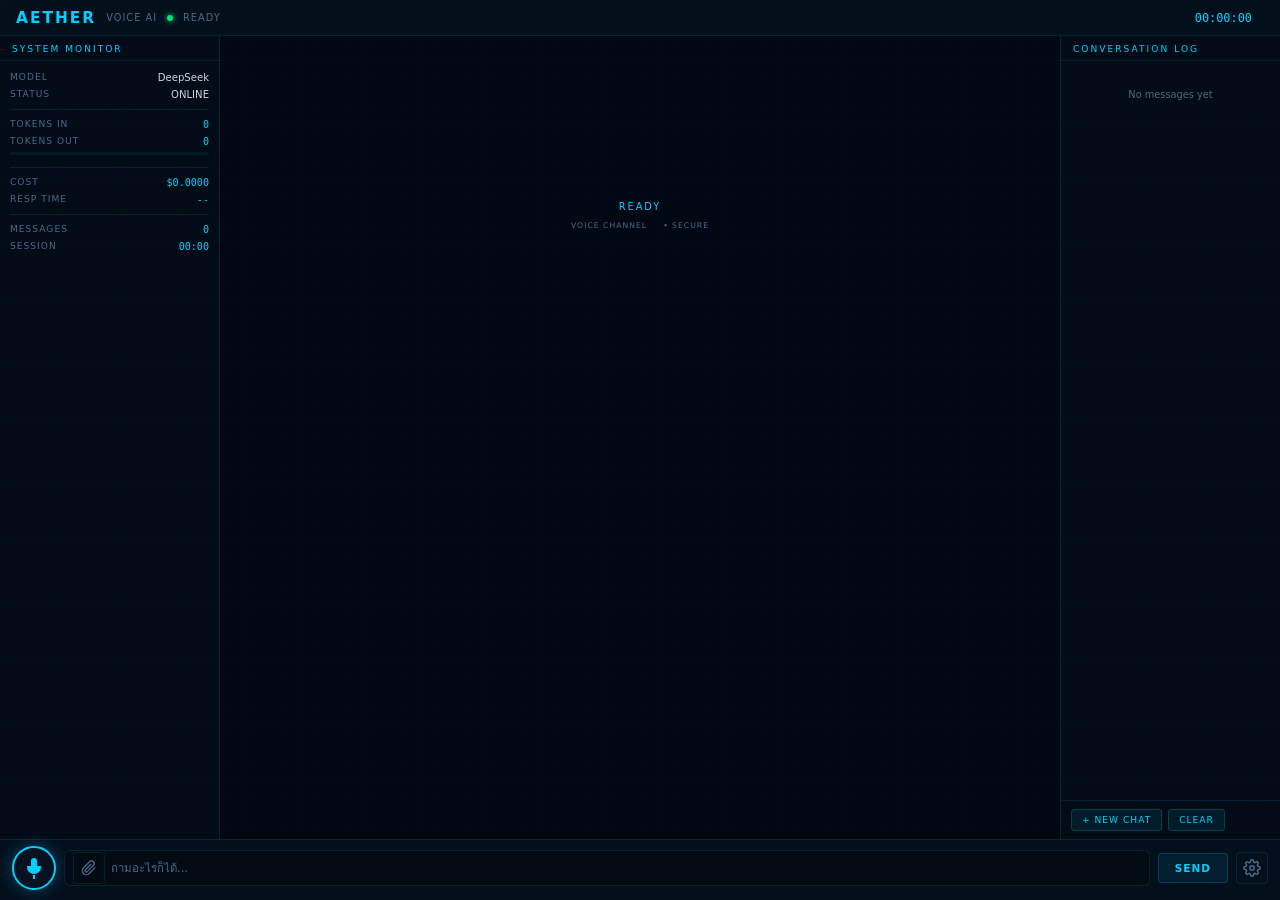
==== commit 78de7e78: "Full HUD Dashboard (JARVIS-style): Top bar (brand+clock+status dot), Left panel (SYSTEM MONITOR: mod" ====
--- a/index.html
+++ b/index.html
@@ -6,191 +6,203 @@
 <title>Aether — Voice AI</title>
 <link rel="stylesheet" href="css/style.css">
 <link rel="manifest" href="manifest.json">
-<meta name="theme-color" content="#00f0ff">
-<link rel="icon" href="data:image/svg+xml,<svg xmlns='http://www.w3.org/2000/svg' viewBox='0 0 100 100'><circle cx='50' cy='50' r='45' fill='none' stroke='%2300f0ff' stroke-width='3'/><circle cx='50' cy='50' r='20' fill='%2300f0ff' opacity='0.4'/></svg>">
+<meta name="theme-color" content="#020813">
+<link rel="icon" href="data:image/svg+xml,<svg xmlns='http://www.w3.org/2000/svg' viewBox='0 0 100 100'><circle cx='50' cy='50' r='45' fill='none' stroke='%2300d2ff' stroke-width='3'/><circle cx='50' cy='50' r='20' fill='%2300d2ff' opacity='0.4'/></svg>">
 </head>
 <body>
 
-<div id="app">
-
-  <!-- ═══ ORB ZONE ═══════════════════════════════ -->
-  <div id="orb-zone">
-    <canvas id="orb-canvas"></canvas>
-    <div id="orb-label" class="orb-label"></div>
-  </div>
-
-  <!-- ═══ CHAT AREA ══════════════════════════════ -->
-  <div id="chat-area">
-    <div id="chat-messages">
-      <div class="chat-empty" id="chat-empty"></div>
-    </div>
-  </div>
-
-  <!-- ═══ CONTROL BAR ═════════════════════════════ -->
-  <div id="control-bar">
-    <button id="btn-history" class="ctrl-btn" title="History">
-      <svg width="20" height="20" viewBox="0 0 24 24" fill="none" stroke="currentColor" stroke-width="2"><circle cx="12" cy="12" r="10"/><polyline points="12 6 12 12 16 14"/></svg>
-    </button>
-
-    <button id="btn-clear" class="ctrl-btn" title="Clear">
-      <svg width="20" height="20" viewBox="0 0 24 24" fill="none" stroke="currentColor" stroke-width="2"><polyline points="3 6 5 6 21 6"/><path d="M19 6v14a2 2 0 01-2 2H7a2 2 0 01-2-2V6m3 0V4a2 2 0 012-2h4a2 2 0 012 2v2"/></svg>
-    </button>
-
+<div id="hud">
+
+  <!-- ═══ TOP BAR ═════════════════════════════════ -->
+  <div id="top-bar">
+    <div class="top-left">
+      <span class="brand">AETHER</span>
+      <span class="brand-sub">Voice AI</span>
+      <span class="status-dot" id="status-dot"></span>
+      <span class="status-text" id="status-text">READY</span>
+    </div>
+    <div class="top-right">
+      <span class="clock" id="hud-clock">00:00:00</span>
+      <span class="date" id="hud-date"></span>
+    </div>
+  </div>
+
+  <!-- ═══ MAIN GRID ═══════════════════════════════ -->
+  <div id="main-grid">
+
+    <!-- LEFT SIDEBAR -->
+    <div id="left-panel" class="hud-panel">
+      <div class="panel-title">SYSTEM MONITOR</div>
+      <div class="panel-body">
+        <!-- Model -->
+        <div class="stat-row">
+          <span class="stat-label">MODEL</span>
+          <span class="stat-value" id="stat-model">DeepSeek</span>
+        </div>
+        <div class="stat-row">
+          <span class="stat-label">STATUS</span>
+          <span class="stat-value" id="stat-status">ONLINE</span>
+        </div>
+
+        <div class="divider"></div>
+
+        <!-- Token Usage -->
+        <div class="stat-row">
+          <span class="stat-label">TOKENS IN</span>
+          <span class="stat-value mono" id="stat-tokens-in">0</span>
+        </div>
+        <div class="stat-row">
+          <span class="stat-label">TOKENS OUT</span>
+          <span class="stat-value mono" id="stat-tokens-out">0</span>
+        </div>
+        <div class="stat-bar-container">
+          <div class="stat-bar-bg"><div class="stat-bar-fill" id="stat-bar-tokens"></div></div>
+        </div>
+
+        <div class="divider"></div>
+
+        <!-- Cost -->
+        <div class="stat-row">
+          <span class="stat-label">COST</span>
+          <span class="stat-value mono" id="stat-cost">$0.0000</span>
+        </div>
+
+        <!-- Response time -->
+        <div class="stat-row">
+          <span class="stat-label">RESP TIME</span>
+          <span class="stat-value mono" id="stat-resptime">--</span>
+        </div>
+
+        <div class="divider"></div>
+
+        <!-- Messages -->
+        <div class="stat-row">
+          <span class="stat-label">MESSAGES</span>
+          <span class="stat-value mono" id="stat-messages">0</span>
+        </div>
+
+        <!-- Session -->
+        <div class="stat-row">
+          <span class="stat-label">SESSION</span>
+          <span class="stat-value mono" id="stat-session">00:00</span>
+        </div>
+      </div>
+    </div>
+
+    <!-- CENTER: Orb + Chat -->
+    <div id="center-col">
+      <!-- Orb zone -->
+      <div id="orb-zone">
+        <canvas id="orb-canvas"></canvas>
+        <div id="orb-label" class="orb-label">READY</div>
+        <div class="orb-sublabels">
+          <span>VOICE CHANNEL</span>
+          <span>• SECURE</span>
+        </div>
+      </div>
+
+      <!-- Chat area -->
+      <div id="chat-area">
+        <div id="chat-messages">
+          <div class="chat-empty" id="chat-empty"></div>
+        </div>
+      </div>
+    </div>
+
+    <!-- RIGHT SIDEBAR -->
+    <div id="right-panel" class="hud-panel">
+      <div class="panel-title">CONVERSATION LOG</div>
+      <div class="panel-body" id="conv-log">
+        <div class="log-placeholder">No messages yet</div>
+      </div>
+      <div class="panel-actions">
+        <button class="hud-btn" id="btn-new-chat">+ NEW CHAT</button>
+        <button class="hud-btn" id="btn-clear-chat">CLEAR</button>
+      </div>
+    </div>
+
+  </div>
+
+  <!-- ═══ BOTTOM BAR ══════════════════════════════ -->
+  <div id="bottom-bar">
     <button id="btn-mic" class="mic-btn">
       <div class="mic-ring"></div>
-      <svg width="28" height="28" viewBox="0 0 24 24" fill="currentColor"><path d="M12 14a3 3 0 003-3V5a3 3 0 00-6 0v6a3 3 0 003 3z"/><path d="M19 10v1a7 7 0 01-14 0v-1"/><line x1="12" y1="19" x2="12" y2="23" stroke="currentColor" stroke-width="2"/></svg>
+      <svg width="24" height="24" viewBox="0 0 24 24" fill="currentColor"><path d="M12 14a3 3 0 003-3V5a3 3 0 00-6 0v6a3 3 0 003 3z"/><path d="M19 10v1a7 7 0 01-14 0v-1"/><line x1="12" y1="19" x2="12" y2="23" stroke="currentColor" stroke-width="2"/></svg>
     </button>
 
-    <button id="btn-settings" class="ctrl-btn" title="Settings">
-      <svg width="20" height="20" viewBox="0 0 24 24" fill="none" stroke="currentColor" stroke-width="2"><circle cx="12" cy="12" r="3"/><path d="M19.4 15a1.65 1.65 0 00.33 1.82l.06.06a2 2 0 010 2.83 2 2 0 01-2.83 0l-.06-.06a1.65 1.65 0 00-1.82-.33 1.65 1.65 0 00-1 1.51V21a2 2 0 01-4 0v-.09A1.65 1.65 0 009 19.4a1.65 1.65 0 00-1.82.33l-.06.06a2 2 0 01-2.83-2.83l.06-.06A1.65 1.65 0 004.68 15a1.65 1.65 0 00-1.51-1H3a2 2 0 010-4h.09A1.65 1.65 0 004.6 9a1.65 1.65 0 00-.33-1.82l-.06-.06a2 2 0 012.83-2.83l.06.06A1.65 1.65 0 009 4.68a1.65 1.65 0 001-1.51V3a2 2 0 014 0v.09a1.65 1.65 0 001 1.51 1.65 1.65 0 001.82-.33l.06-.06a2 2 0 012.83 2.83l-.06.06A1.65 1.65 0 0019.4 9a1.65 1.65 0 001.51 1H21a2 2 0 010 4h-.09a1.65 1.65 0 00-1.51 1z"/></svg>
-    </button>
-  </div>
-
-  <!-- ═══ TEXT INPUT BAR ═══════════════════════════ -->
-  <div id="input-bar">
-    <span id="token-counter" class="token-counter">0 tokens · $0</span>
-    <input type="file" id="file-input" accept=".txt,.md,.json,.csv,.js,.py,.html,.css,.xml,.yaml,.yml,.log,.env,.ini,.cfg,.ts,.tsx,.jsx,.png,.jpg,.jpeg,.gif,.webp,.bmp,.pdf" hidden>
-    <button id="btn-attach" class="ctrl-btn" title="Attach file">
-      <svg width="18" height="18" viewBox="0 0 24 24" fill="none" stroke="currentColor" stroke-width="2"><path d="M21.44 11.05l-9.19 9.19a6 6 0 01-8.49-8.49l9.19-9.19a4 4 0 015.66 5.66l-9.2 9.19a2 2 0 01-2.83-2.83l8.49-8.48"/></svg>
-    </button>
     <div class="input-wrapper">
+      <input type="file" id="file-input" accept=".txt,.md,.json,.csv,.js,.py,.html,.css,.xml,.yaml,.yml,.log,.env,.ini,.cfg,.ts,.tsx,.jsx,.png,.jpg,.jpeg,.gif,.webp,.bmp,.pdf" hidden>
+      <button id="btn-attach" class="hud-icon-btn" title="Attach">
+        <svg width="16" height="16" viewBox="0 0 24 24" fill="none" stroke="currentColor" stroke-width="2"><path d="M21.44 11.05l-9.19 9.19a6 6 0 01-8.49-8.49l9.19-9.19a4 4 0 015.66 5.66l-9.2 9.19a2 2 0 01-2.83-2.83l8.49-8.48"/></svg>
+      </button>
       <span id="file-preview" class="file-preview hidden"></span>
       <input type="text" id="text-input" class="text-input" autocomplete="off">
     </div>
-    <button id="btn-send" class="ctrl-btn send-btn" title="Send">
-      <svg width="18" height="18" viewBox="0 0 24 24" fill="none" stroke="currentColor" stroke-width="2"><line x1="22" y1="2" x2="11" y2="13"/><polygon points="22 2 15 22 11 13 2 9 22 2"/></svg>
+
+    <button id="btn-send" class="hud-btn send-btn">SEND</button>
+    <button id="btn-settings" class="hud-icon-btn" title="Settings">
+      <svg width="18" height="18" viewBox="0 0 24 24" fill="none" stroke="currentColor" stroke-width="2"><circle cx="12" cy="12" r="3"/><path d="M19.4 15a1.65 1.65 0 00.33 1.82l.06.06a2 2 0 010 2.83 2 2 0 01-2.83 0l-.06-.06a1.65 1.65 0 00-1.82-.33 1.65 1.65 0 00-1 1.51V21a2 2 0 01-4 0v-.09A1.65 1.65 0 009 19.4a1.65 1.65 0 00-1.82.33l-.06.06a2 2 0 01-2.83-2.83l.06-.06A1.65 1.65 0 004.68 15a1.65 1.65 0 00-1.51-1H3a2 2 0 010-4h.09A1.65 1.65 0 004.6 9a1.65 1.65 0 00-.33-1.82l-.06-.06a2 2 0 012.83-2.83l.06.06A1.65 1.65 0 009 4.68a1.65 1.65 0 001-1.51V3a2 2 0 014 0v.09a1.65 1.65 0 001 1.51 1.65 1.65 0 001.82-.33l.06-.06a2 2 0 012.83 2.83l-.06.06A1.65 1.65 0 0019.4 9a1.65 1.65 0 001.51 1H21a2 2 0 010 4h-.09a1.65 1.65 0 00-1.51 1z"/></svg>
     </button>
   </div>
 
-  <!-- ═══ SETTINGS PANEL ══════════════════════════ -->
-  <div id="settings-overlay" class="overlay hidden">
-    <div id="settings-panel" class="glass-panel">
-      <h2 class="settings-title"></h2>
-
-      <div class="settings-scroll">
-        <div class="setting-group">
-          <label class="setting-label" for="set-lang"></label>
-          <select id="set-lang">
-            <option value="th">ไทย</option>
-            <option value="en">English</option>
-          </select>
-        </div>
-
-        <div class="setting-group">
-          <label class="setting-label" for="set-theme"></label>
-          <select id="set-theme">
-            <option value="cyber">Cyber</option>
-            <option value="midnight">Midnight</option>
-            <option value="emerald">Emerald</option>
-          </select>
-        </div>
-
-        <div class="setting-group">
-          <label class="setting-label" for="set-voice"></label>
-          <select id="set-voice"><option value="">Auto</option></select>
-          <small class="setting-hint"></small>
-        </div>
-
-        <div class="setting-group">
-          <label class="setting-label" for="set-provider"></label>
-          <select id="set-provider">
-            <option value="deepseek">DeepSeek</option>
-            <option value="gemini">Gemini</option>
-          </select>
-        </div>
-
-        <div class="setting-group">
-          <label class="setting-label" for="set-rate"></label>
-          <input type="range" id="set-rate" min="0.5" max="2.0" step="0.1" value="1.0">
-          <span id="rate-value">1.0x</span>
-        </div>
-
-        <div class="setting-group">
-          <label class="setting-label" for="set-pitch"></label>
-          <input type="range" id="set-pitch" min="0.5" max="2.0" step="0.1" value="1.0">
-          <span id="pitch-value">1.0</span>
-        </div>
-
-        <div class="setting-group">
-          <label class="setting-label" for="set-apikey"></label>
-          <input type="password" id="set-apikey" placeholder="sk-...">
-          <small class="setting-hint"></small>
-        </div>
-
-        <div class="setting-group">
-          <label class="setting-label" for="set-gemini-key"></label>
-          <input type="password" id="set-gemini-key" placeholder="AIza...">
-          <small class="setting-hint"></small>
-        </div>
-
-        <div class="setting-group">
-          <label class="setting-label" for="set-prompt"></label>
-          <textarea id="set-prompt" rows="3"></textarea>
-        </div>
-
-        <div class="setting-group toggle-group">
-          <label class="setting-label"></label>
-          <div class="toggle-row">
-            <span class="toggle-text"></span>
-            <div class="toggle" id="toggle-streaming"></div>
-          </div>
-        </div>
-
-        <div class="setting-group toggle-group">
-          <label class="setting-label"></label>
-          <div class="toggle-row">
-            <span class="toggle-text"></span>
-            <div class="toggle" id="toggle-continuous"></div>
-          </div>
-        </div>
-
-        <div class="setting-group toggle-group">
-          <label class="setting-label"></label>
-          <div class="toggle-row">
-            <span class="toggle-text"></span>
-            <div class="toggle" id="toggle-wakeword"></div>
-          </div>
-        </div>
-      </div>
-
-      <div class="settings-actions">
-        <button class="btn btn-ghost" id="btn-cancel-settings"></button>
-        <button class="btn btn-accent" id="btn-save-settings"></button>
-      </div>
-    </div>
-  </div>
-
-  <!-- ═══ EXPORT OVERLAY ══════════════════════════ -->
-  <div id="export-overlay" class="overlay hidden">
-    <div class="glass-panel export-panel">
-      <h3 id="export-title"></h3>
-      <textarea id="export-text" readonly rows="12"></textarea>
-      <div class="settings-actions">
-        <button class="btn btn-ghost" id="btn-close-export"></button>
-        <button class="btn btn-accent" id="btn-copy-export"></button>
-      </div>
-    </div>
-  </div>
-
-  <!-- ═══ HISTORY SIDEBAR ═══════════════════════════ -->
-  <div id="history-overlay" class="overlay hidden" style="justify-content:flex-start;">
-    <div id="history-panel" class="glass-panel history-panel">
-      <div class="history-header">
-        <h2 class="settings-title">History</h2>
-        <button class="ctrl-btn" id="btn-new-chat" title="New Chat" style="width:36px;height:36px;">
-          <svg width="16" height="16" viewBox="0 0 24 24" fill="none" stroke="currentColor" stroke-width="2"><line x1="12" y1="5" x2="12" y2="19"/><line x1="5" y1="12" x2="19" y2="12"/></svg>
-        </button>
-      </div>
-      <div id="history-list" class="history-list"></div>
-      <div class="settings-actions">
-        <button class="btn btn-ghost" id="btn-close-history">Close</button>
-      </div>
-    </div>
-  </div>
-
 </div>
 
-<!-- ═══ Scripts ═══════════════════════════════════ -->
+<!-- ═══ SETTINGS OVERLAY ══════════════════════════ -->
+<div id="settings-overlay" class="overlay hidden">
+  <div id="settings-panel" class="glass-panel">
+    <h2 class="settings-title">SETTINGS</h2>
+    <div class="settings-scroll">
+      <div class="setting-group">
+        <label class="setting-label">LANGUAGE</label>
+        <select id="set-lang"><option value="th">ไทย</option><option value="en">English</option></select>
+      </div>
+      <div class="setting-group">
+        <label class="setting-label">AI MODEL</label>
+        <select id="set-provider"><option value="deepseek">DeepSeek</option><option value="gemini">Gemini</option></select>
+      </div>
+      <div class="setting-group">
+        <label class="setting-label">VOICE</label>
+        <select id="set-voice"><option value="">Auto</option></select>
+        <small class="setting-hint"></small>
+      </div>
+      <div class="setting-group">
+        <label class="setting-label">SPEED</label>
+        <input type="range" id="set-rate" min="0.5" max="2.0" step="0.1" value="1.0">
+        <span id="rate-value">1.0x</span>
+      </div>
+      <div class="setting-group">
+        <label class="setting-label">DEEPSEEK KEY</label>
+        <input type="password" id="set-apikey" placeholder="sk-...">
+      </div>
+      <div class="setting-group">
+        <label class="setting-label">GEMINI KEY</label>
+        <input type="password" id="set-gemini-key" placeholder="AIza...">
+      </div>
+      <div class="setting-group">
+        <label class="setting-label">SYSTEM PROMPT</label>
+        <textarea id="set-prompt" rows="3"></textarea>
+      </div>
+      <div class="setting-group toggle-group">
+        <label class="setting-label">STREAMING</label>
+        <div class="toggle" id="toggle-streaming"></div>
+      </div>
+      <div class="setting-group toggle-group">
+        <label class="setting-label">CONTINUOUS</label>
+        <div class="toggle" id="toggle-continuous"></div>
+      </div>
+      <div class="setting-group toggle-group">
+        <label class="setting-label">WAKE WORD</label>
+        <div class="toggle" id="toggle-wakeword"></div>
+      </div>
+    </div>
+    <div class="settings-actions">
+      <button class="btn btn-ghost" id="btn-cancel-settings">CANCEL</button>
+      <button class="btn btn-accent" id="btn-save-settings">SAVE</button>
+    </div>
+  </div>
+</div>
+
+<!-- ═══ SCRIPTS ═══════════════════════════════════ -->
 <script src="js/config.js"></script>
 <script src="js/vision.js"></script>
 <script src="js/sfx.js"></script>
@@ -202,13 +214,8 @@
 <script src="js/ui.js"></script>
 <script src="js/app.js"></script>
 
-<!-- Service Worker Registration -->
 <script>
-if ('serviceWorker' in navigator) {
-  navigator.serviceWorker.register('sw.js').then(function() {
-    console.log('SW registered');
-  }).catch(function() { /* offline not required */ });
-}
+if ('serviceWorker' in navigator) navigator.serviceWorker.register('sw.js');
 </script>
 
 </body>
--- a/css/style.css
+++ b/css/style.css
@@ -1,465 +1,289 @@
-/* Aether — style.css */
-/* Futuristic sci-fi theme: dark, neon glow, glassmorphism */
-
-/* ── Base ──────────────────────────────────────── */
-*,*::before,*::after { margin:0; padding:0; box-sizing:border-box; }
-
-:root {
-  --aether-bg: #0a0a1a;
-  --aether-surface: #141432;
-  --aether-border: rgba(0,240,255,0.15);
-  --aether-text: #e0e0f0;
-  --aether-textDim: #8899bb;
-  --aether-cyan: #00f0ff;
-  --aether-magenta: #ff00ff;
-  --aether-green: #00ff88;
-  --aether-red: #ff4466;
-  --aether-gold: #ffd700;
-  --aether-glowCyan: 0 0 20px rgba(0,240,255,0.4);
-  --aether-glowMagenta: 0 0 20px rgba(255,0,255,0.4);
-}
-
-html, body {
-  height:100%; overflow:hidden;
-  background:var(--aether-bg); color:var(--aether-text);
-  font-family: 'Segoe UI', system-ui, -apple-system, sans-serif;
-  -webkit-tap-highlight-color: transparent;
-  user-select: none;
-}
-
-/* Animated grid background */
-body::before {
-  content:''; position:fixed; inset:0; z-index:0; pointer-events:none;
-  background:
-    linear-gradient(rgba(0,240,255,0.04) 1px, transparent 1px),
-    linear-gradient(90deg, rgba(0,240,255,0.04) 1px, transparent 1px);
-  background-size: 50px 50px;
-  animation: gridScroll 15s linear infinite;
-}
-@keyframes gridScroll { to { background-position: 50px 50px; } }
-
-/* ── App Shell ─────────────────────────────────── */
-#app {
-  position:relative; z-index:1;
-  display:flex; flex-direction:column;
-  height:100vh; height:100dvh;
-  max-width:900px; margin:0 auto;
-}
-
-/* ── Orb Zone ──────────────────────────────────── */
-#orb-zone {
-  position:relative; flex-shrink:0;
-  height:220px; display:flex; align-items:center; justify-content:center;
-}
-#orb-canvas { width:200px; height:200px; }
-.orb-label {
-  position:absolute; bottom:8px; left:50%; transform:translateX(-50%);
-  font-size:0.85rem; color:var(--aether-textDim);
-  letter-spacing:1px; text-transform:uppercase;
-  transition:color 0.5s, text-shadow 0.5s;
-}
-.orb-label.state-idle { color:var(--aether-cyan); }
-.orb-label.state-listening { color:#fff; text-shadow:0 0 12px rgba(255,255,255,0.6); }
-.orb-label.state-thinking { color:var(--aether-magenta); text-shadow:var(--aether-glowMagenta); }
-.orb-label.state-speaking { color:var(--aether-cyan); text-shadow:var(--aether-glowCyan); }
-.orb-label.state-error { color:var(--aether-red); }
-
-/* ── Chat Area ─────────────────────────────────── */
-#chat-area {
-  flex:1; overflow-y:auto; padding:0 1rem 1rem;
-  scroll-behavior:smooth;
-  /* Custom scrollbar */
-  scrollbar-width:thin; scrollbar-color:var(--aether-border) transparent;
-}
-#chat-area::-webkit-scrollbar { width:4px; }
-#chat-area::-webkit-scrollbar-thumb { background:var(--aether-border); border-radius:2px; }
-
-#chat-messages { display:flex; flex-direction:column; gap:12px; min-height:100%; padding:1rem 0; }
-
-.chat-empty {
-  display:flex; align-items:center; justify-content:center;
-  height:100%; color:var(--aether-textDim);
-  font-size:0.9rem; text-align:center; padding:2rem;
-  opacity:0.7;
-}
-
-/* Chat Bubbles */
-.chat-msg {
-  max-width:85%; padding:10px 16px; border-radius:16px;
-  font-size:0.92rem; line-height:1.55;
-  animation: msgIn 0.3s ease-out;
-  word-break:break-word;
-}
-@keyframes msgIn { from { opacity:0; transform:translateY(8px); } to { opacity:1; transform:translateY(0); } }
-
-.chat-msg.user {
+/* Aether — HUD Dashboard Theme */
+/* Dark sci-fi: deep navy bg, cyan neon accents, grid background */
+*,*::before,*::after{margin:0;padding:0;box-sizing:border-box}
+
+:root{
+  --bg:#020813;--surface:#061220;--border:rgba(0,210,255,0.12);
+  --text:#c8d8e8;--dim:#4a6a8a;--cyan:#00d2ff;--gold:#f1c40f;
+  --green:#00e676;--red:#ff3d00;--magenta:#cc44ff;
+  --cyan-glow:0 0 12px rgba(0,210,255,0.3);
+  --font:'Segoe UI',system-ui,-apple-system,sans-serif;
+  --mono:'Cascadia Code','Fira Code','JetBrains Mono',monospace;
+}
+
+html,body{
+  height:100%;overflow:hidden;background:var(--bg);color:var(--text);
+  font-family:var(--font);font-size:14px;-webkit-tap-highlight-color:transparent;
+}
+
+/* Grid background */
+body::before{
+  content:'';position:fixed;inset:0;z-index:0;pointer-events:none;
+  background-image:
+    radial-gradient(circle,rgba(0,210,255,0.03) 1px,transparent 1px),
+    linear-gradient(rgba(0,210,255,0.02) 1px,transparent 1px),
+    linear-gradient(90deg,rgba(0,210,255,0.02) 1px,transparent 1px);
+  background-size:30px 30px,60px 60px,60px 60px;
+}
+
+/* ═══ HUD Shell ══════════════════════════════════ */
+#hud{
+  position:relative;z-index:1;
+  display:flex;flex-direction:column;
+  height:100vh;height:100dvh;
+  max-width:1280px;margin:0 auto;
+}
+
+/* ═══ TOP BAR ═══════════════════════════════════ */
+#top-bar{
+  flex-shrink:0;display:flex;justify-content:space-between;align-items:center;
+  padding:6px 16px;border-bottom:1px solid var(--border);
+  background:rgba(6,18,32,0.8);backdrop-filter:blur(4px);
+  min-height:36px;
+}
+.top-left{display:flex;align-items:center;gap:10px;}
+.brand{font-size:1.1rem;font-weight:700;color:var(--cyan);letter-spacing:2px;text-transform:uppercase;}
+.brand-sub{font-size:0.7rem;color:var(--dim);text-transform:uppercase;letter-spacing:1px;}
+.status-dot{width:6px;height:6px;border-radius:50%;background:var(--green);box-shadow:0 0 6px var(--green);}
+.status-dot.warn{background:var(--gold);box-shadow:0 0 6px var(--gold);}
+.status-dot.err{background:var(--red);box-shadow:0 0 6px var(--red);}
+.status-text{font-size:0.7rem;color:var(--dim);text-transform:uppercase;letter-spacing:1px;}
+.top-right{display:flex;align-items:center;gap:12px;}
+.clock{font-family:var(--mono);font-size:0.85rem;color:var(--cyan);}
+.date{font-size:0.65rem;color:var(--dim);}
+
+/* ═══ MAIN GRID ═════════════════════════════════ */
+#main-grid{
+  flex:1;display:grid;
+  grid-template-columns:200px 1fr 200px;
+  gap:0;overflow:hidden;min-height:0;
+}
+@media(max-width:800px){
+  #main-grid{grid-template-columns:1fr;}
+  #left-panel,#right-panel{display:none;}
+}
+
+/* ═══ PANELS ═══════════════════════════════════ */
+.hud-panel{
+  display:flex;flex-direction:column;
+  border-right:1px solid var(--border);
+  background:rgba(6,18,32,0.4);overflow:hidden;
+}
+#right-panel{border-right:none;border-left:1px solid var(--border);}
+.panel-title{
+  font-size:0.65rem;color:var(--cyan);text-transform:uppercase;
+  letter-spacing:2px;padding:8px 12px 6px;
+  border-bottom:1px solid var(--border);
+}
+.panel-body{flex:1;overflow-y:auto;padding:8px 10px;font-size:0.72rem;}
+.panel-actions{padding:8px 10px;border-top:1px solid var(--border);display:flex;gap:6px;}
+
+/* Stats */
+.stat-row{display:flex;justify-content:space-between;padding:3px 0;}
+.stat-label{color:var(--dim);text-transform:uppercase;font-size:0.65rem;letter-spacing:1px;}
+.stat-value{color:var(--text);font-size:0.72rem;}
+.stat-value.mono{font-family:var(--mono);color:var(--cyan);}
+.divider{height:1px;background:var(--border);margin:6px 0;}
+.stat-bar-container{padding:2px 0 6px;}
+.stat-bar-bg{height:3px;background:rgba(0,210,255,0.08);border-radius:2px;overflow:hidden;}
+.stat-bar-fill{height:100%;background:var(--cyan);border-radius:2px;transition:width 0.5s;width:0%;}
+
+/* Conversation log */
+.log-placeholder{color:var(--dim);text-align:center;padding:20px 0;font-size:0.7rem;}
+.log-item{padding:4px 0;border-bottom:1px solid rgba(0,210,255,0.04);}
+.log-item .log-role{font-size:0.6rem;text-transform:uppercase;color:var(--cyan);margin-bottom:1px;}
+.log-item .log-text{font-size:0.68rem;color:var(--text);line-height:1.3;max-height:2.6em;overflow:hidden;}
+
+/* Buttons */
+.hud-btn{
+  background:rgba(0,210,255,0.08);border:1px solid rgba(0,210,255,0.2);
+  color:var(--cyan);padding:5px 10px;border-radius:4px;
+  font-size:0.65rem;text-transform:uppercase;letter-spacing:1px;
+  cursor:pointer;font-family:var(--font);transition:all 0.2s;
+}
+.hud-btn:hover{background:rgba(0,210,255,0.15);box-shadow:var(--cyan-glow);}
+.hud-icon-btn{
+  background:none;border:1px solid var(--border);color:var(--dim);
+  width:32px;height:32px;border-radius:4px;display:flex;align-items:center;justify-content:center;
+  cursor:pointer;transition:all 0.2s;padding:0;
+}
+.hud-icon-btn:hover{border-color:var(--cyan);color:var(--cyan);box-shadow:var(--cyan-glow);}
+
+/* ═══ CENTER COLUMN ═════════════════════════════ */
+#center-col{display:flex;flex-direction:column;overflow:hidden;min-height:0;}
+
+/* Orb zone */
+#orb-zone{
+  flex-shrink:0;position:relative;
+  height:200px;display:flex;align-items:center;justify-content:center;
+}
+#orb-canvas{width:180px;height:180px;}
+.orb-label{
+  position:absolute;bottom:24px;left:50%;transform:translateX(-50%);
+  font-size:0.7rem;color:var(--cyan);letter-spacing:2px;text-transform:uppercase;
+}
+.orb-sublabels{
+  position:absolute;bottom:6px;left:50%;transform:translateX(-50%);
+  display:flex;gap:16px;font-size:0.55rem;color:var(--dim);letter-spacing:1px;
+}
+
+/* Chat area */
+#chat-area{
+  flex:1;overflow-y:auto;padding:0 12px 8px;
+  scrollbar-width:thin;scrollbar-color:var(--border) transparent;
+}
+#chat-area::-webkit-scrollbar{width:3px;}
+#chat-area::-webkit-scrollbar-thumb{background:var(--border);border-radius:2px;}
+#chat-messages{display:flex;flex-direction:column;gap:8px;min-height:100%;padding:4px 0;}
+.chat-empty{
+  display:flex;align-items:center;justify-content:center;
+  height:100%;color:var(--dim);font-size:0.75rem;text-align:center;padding:2rem;
+  opacity:0.5;
+}
+
+/* Chat bubbles */
+.chat-msg{
+  max-width:88%;padding:8px 12px;border-radius:10px;
+  font-size:0.8rem;line-height:1.5;position:relative;
+  animation:msgIn 0.25s ease-out;
+}
+@keyframes msgIn{from{opacity:0;transform:translateY(6px)}to{opacity:1;transform:translateY(0)}}
+.chat-msg.user{
   align-self:flex-end;
-  background:rgba(0,240,255,0.1); border:1px solid rgba(0,240,255,0.2);
-  color:var(--aether-text);
-  border-bottom-right-radius:4px;
-}
-.chat-msg.assistant {
+  background:rgba(0,210,255,0.06);border:1px solid rgba(0,210,255,0.15);
+  border-bottom-right-radius:2px;
+}
+.chat-msg.assistant{
   align-self:flex-start;
-  background:rgba(255,0,255,0.07); border:1px solid rgba(255,0,255,0.15);
-  color:var(--aether-text);
-  border-bottom-left-radius:4px;
-}
-.chat-msg .msg-role {
-  font-size:0.7rem; text-transform:uppercase; letter-spacing:1px;
-  margin-bottom:4px; opacity:0.7;
-}
-.chat-msg.user .msg-role { color:var(--aether-cyan); }
-.chat-msg.assistant .msg-role { color:var(--aether-magenta); }
-.chat-msg.streaming .msg-content::after {
-  content:'▍'; animation:blink 0.8s infinite; color:var(--aether-cyan);
-}
-@keyframes blink { 50% { opacity:0; } }
-.chat-msg.error { border-color:var(--aether-red); }
-
-/* Copy button */
-.chat-msg { position:relative; }
-.msg-copy-btn {
-  position:absolute; top:4px; right:4px;
-  background:rgba(0,0,0,0.3); border:1px solid transparent;
-  color:var(--aether-textDim); width:26px; height:26px;
-  border-radius:6px; display:flex; align-items:center; justify-content:center;
-  cursor:pointer; opacity:0; transition:all 0.2s; padding:0;
-}
-.chat-msg:hover .msg-copy-btn { opacity:0.7; }
-.msg-copy-btn:hover { opacity:1 !important; border-color:var(--aether-cyan); color:var(--aether-cyan); }
-.msg-copy-btn.copied { color:var(--aether-green); border-color:var(--aether-green); opacity:1 !important; }
-
-/* Edit button on user messages */
-.msg-edit-btn {
-  position:absolute; top:4px; right:34px;
-  background:rgba(0,0,0,0.3); border:1px solid transparent;
-  color:var(--aether-textDim); width:26px; height:26px;
-  border-radius:6px; display:none; align-items:center; justify-content:center;
-  cursor:pointer; padding:0;
-}
-.chat-msg.user:hover .msg-edit-btn { display:flex; }
-.msg-edit-btn:hover { border-color:var(--aether-gold); color:var(--aether-gold) !important; }
-
-/* Edit input overlay on bubble */
-.msg-edit-input {
-  width:100%; padding:6px 10px; margin-top:4px;
-  background:rgba(0,0,0,0.5); border:1px solid var(--aether-gold);
-  border-radius:8px; color:var(--aether-text); font-size:0.88rem;
-  font-family:inherit; outline:none; resize:vertical;
-}
-
-/* Markdown — inline code */
-.msg-content code {
-  background:rgba(0,240,255,0.1); color:var(--aether-cyan);
-  padding:1px 5px; border-radius:4px; font-size:0.85em;
-  font-family:'Cascadia Code', 'Fira Code', 'JetBrains Mono', monospace;
-}
-
-/* Markdown — code block */
-.msg-content pre {
-  background:rgba(0,0,0,0.4); border:1px solid var(--aether-border);
-  border-radius:8px; padding:10px 14px; overflow-x:auto;
-  margin:8px 0; font-size:0.83em; line-height:1.5;
-}
-.msg-content pre code {
-  background:none; color:var(--aether-green); padding:0; font-size:inherit;
-}
-
-/* Markdown — bold/italic */
-.msg-content strong { color:var(--aether-cyan); }
-.msg-content em { color:var(--aether-text); font-style:italic; }
-
-/* Markdown — lists */
-.msg-content ul, .msg-content ol {
-  margin:4px 0; padding-left:20px;
-}
-.msg-content li { margin:2px 0; }
-
-/* Markdown — paragraphs */
-.msg-content p { margin:4px 0; }
-.msg-content p:first-child { margin-top:0; }
-.msg-content p:last-child { margin-bottom:0; }
-
-/* Typing indicator dots */
-.typing-dots {
-  display:inline-flex; gap:3px; align-items:center; margin-left:2px;
-  vertical-align:middle;
-}
-.typing-dots span {
-  width:5px; height:5px; border-radius:50%;
-  background:var(--aether-cyan);
-  animation:dotBounce 1.2s ease-in-out infinite;
-}
-.typing-dots span:nth-child(2) { animation-delay:0.2s; }
-.typing-dots span:nth-child(3) { animation-delay:0.4s; }
-@keyframes dotBounce {
-  0%,60%,100% { transform:translateY(0); opacity:0.3; }
-  30% { transform:translateY(-6px); opacity:1; }
-}
-
-/* ── Control Bar ───────────────────────────────── */
-#control-bar {
-  flex-shrink:0; display:flex; align-items:center; justify-content:center;
-  gap:24px; padding:14px 1rem 20px;
-  background:linear-gradient(transparent, var(--aether-bg) 40%);
-}
-.ctrl-btn {
-  background:none; border:1px solid var(--aether-border);
-  color:var(--aether-textDim); width:42px; height:42px;
-  border-radius:50%; display:flex; align-items:center; justify-content:center;
-  cursor:pointer; transition:all 0.25s;
-}
-.ctrl-btn:hover { border-color:var(--aether-cyan); color:var(--aether-cyan); box-shadow:var(--aether-glowCyan); }
-
-/* Mic Button */
-.mic-btn {
-  position:relative; background:var(--aether-surface);
-  border:2px solid var(--aether-cyan); color:var(--aether-cyan);
-  width:64px; height:64px; border-radius:50%;
-  display:flex; align-items:center; justify-content:center;
-  cursor:pointer; transition:all 0.3s;
-  box-shadow:var(--aether-glowCyan);
-}
-.mic-btn:hover { transform:scale(1.05); }
-.mic-btn:active { transform:scale(0.95); }
-
-.mic-btn.listening {
-  border-color:#fff; color:#fff;
-  box-shadow:0 0 30px rgba(255,255,255,0.5), 0 0 60px rgba(0,240,255,0.3);
+  background:rgba(0,210,255,0.03);border:1px solid rgba(0,210,255,0.08);
+  border-bottom-left-radius:2px;
+}
+.chat-msg .msg-role{font-size:0.6rem;text-transform:uppercase;letter-spacing:1px;margin-bottom:2px;opacity:0.6;}
+.chat-msg.user .msg-role{color:var(--cyan);}
+.chat-msg.assistant .msg-role{color:var(--magenta);}
+.chat-msg.streaming .msg-content::after{content:'▍';animation:blink 0.8s infinite;color:var(--cyan);}
+@keyframes blink{50%{opacity:0}}
+.chat-msg.error{border-color:var(--red);}
+
+/* Copy + Edit buttons */
+.chat-msg .msg-copy-btn,.chat-msg .msg-edit-btn{
+  position:absolute;top:4px;background:rgba(0,0,0,0.4);border:1px solid transparent;
+  color:var(--dim);width:22px;height:22px;border-radius:3px;
+  display:flex;align-items:center;justify-content:center;
+  cursor:pointer;opacity:0;transition:all 0.2s;padding:0;
+}
+.msg-edit-btn{right:28px;}
+.msg-copy-btn{right:4px;}
+.chat-msg.user:hover .msg-copy-btn,.chat-msg.user:hover .msg-edit-btn{opacity:0.6;}
+.msg-copy-btn:hover,.msg-edit-btn:hover{opacity:1!important;border-color:var(--cyan);color:var(--cyan);}
+
+/* Markdown */
+.msg-content code{background:rgba(0,210,255,0.1);color:var(--cyan);padding:1px 4px;border-radius:3px;font-size:0.8em;font-family:var(--mono);}
+.msg-content pre{background:rgba(0,0,0,0.5);border:1px solid var(--border);border-radius:6px;padding:8px 10px;overflow-x:auto;margin:4px 0;font-size:0.75em;}
+.msg-content pre code{background:none;color:var(--green);padding:0;}
+.msg-content strong{color:var(--cyan);}
+.msg-content ul,.msg-content ol{margin:2px 0;padding-left:16px;}
+.msg-content li{margin:1px 0;}
+.msg-content p{margin:2px 0;}
+
+/* ═══ BOTTOM BAR ═══════════════════════════════ */
+#bottom-bar{
+  flex-shrink:0;display:flex;align-items:center;gap:8px;
+  padding:6px 12px 10px;border-top:1px solid var(--border);
+  background:rgba(6,18,32,0.8);backdrop-filter:blur(4px);
+}
+.mic-btn{
+  background:var(--surface);border:2px solid var(--cyan);color:var(--cyan);
+  width:44px;height:44px;border-radius:50%;display:flex;align-items:center;justify-content:center;
+  cursor:pointer;transition:all 0.3s;position:relative;
+  box-shadow:0 0 16px rgba(0,210,255,0.3);flex-shrink:0;
+}
+.mic-btn:hover{transform:scale(1.05);}
+.mic-btn:active{transform:scale(0.95);}
+.mic-btn.listening{
+  border-color:#fff;color:#fff;
+  box-shadow:0 0 24px rgba(255,255,255,0.5),0 0 48px rgba(0,210,255,0.3);
   animation:micPulse 0.8s ease-in-out infinite;
 }
-@keyframes micPulse {
-  0%,100% { box-shadow:0 0 20px rgba(255,255,255,0.4), 0 0 40px rgba(0,240,255,0.2); }
-  50% { box-shadow:0 0 35px rgba(255,255,255,0.7), 0 0 70px rgba(0,240,255,0.4); }
-}
-
-.mic-btn.error { border-color:var(--aether-red); color:var(--aether-red); box-shadow:0 0 20px rgba(255,68,102,0.4); }
-
-.mic-ring {
-  position:absolute; inset:-6px; border-radius:50%;
-  border:1px solid transparent; opacity:0;
-  transition:all 0.4s;
-}
-.mic-btn.listening .mic-ring {
-  border-color:rgba(0,240,255,0.3);
+@keyframes micPulse{
+  0%,100%{box-shadow:0 0 16px rgba(255,255,255,0.3),0 0 32px rgba(0,210,255,0.15);}
+  50%{box-shadow:0 0 28px rgba(255,255,255,0.6),0 0 56px rgba(0,210,255,0.3);}
+}
+.mic-btn.error{border-color:var(--red);color:var(--red);box-shadow:0 0 16px rgba(255,61,0,0.3);}
+
+.mic-ring{
+  position:absolute;inset:-4px;border-radius:50%;border:1px solid transparent;opacity:0;
+}
+.mic-btn.listening .mic-ring{
+  border-color:rgba(0,210,255,0.3);
   animation:ringExpand 1.5s ease-out infinite;
 }
-@keyframes ringExpand {
-  0% { inset:-6px; opacity:0.6; }
-  100% { inset:-22px; opacity:0; }
-}
-
-/* ── Glass Panel (Settings, Export) ────────────── */
-.overlay {
-  position:fixed; inset:0; z-index:100;
-  display:flex; align-items:center; justify-content:center;
-  background:rgba(0,0,0,0.7); backdrop-filter:blur(4px);
-  animation:fadeIn 0.2s ease;
-}
-.overlay.hidden { display:none; }
-@keyframes fadeIn { from { opacity:0; } to { opacity:1; } }
-
-.glass-panel {
-  background:rgba(20,20,50,0.95); border:1px solid var(--aether-border);
-  border-radius:20px; padding:1.8rem;
-  width:90%; max-width:420px; max-height:85vh;
-  display:flex; flex-direction:column;
-  box-shadow:0 20px 60px rgba(0,0,0,0.5), var(--aether-glowCyan);
-  animation:slideUp 0.3s ease;
-}
-@keyframes slideUp { from { opacity:0; transform:translateY(20px); } to { opacity:1; transform:translateY(0); } }
-
-.settings-title { color:var(--aether-cyan); font-size:1.3rem; margin-bottom:1rem; text-align:center; }
-
-.settings-scroll { flex:1; overflow-y:auto; padding-right:4px; }
-
-.setting-group { margin-bottom:1rem; }
-.setting-label {
-  display:block; font-size:0.8rem; color:var(--aether-textDim);
-  text-transform:uppercase; letter-spacing:1px; margin-bottom:4px;
-}
-.setting-group select,
-.setting-group input[type="text"],
-.setting-group input[type="password"],
-.setting-group textarea {
-  width:100%; padding:8px 12px;
-  background:rgba(0,0,0,0.4); border:1px solid var(--aether-border);
-  border-radius:8px; color:var(--aether-text); font-size:0.9rem;
-  font-family:inherit; outline:none; transition:border-color 0.2s;
-}
-.setting-group select:focus,
-.setting-group input:focus,
-.setting-group textarea:focus { border-color:var(--aether-cyan); }
-
-.setting-group textarea { resize:vertical; min-height:60px; }
-
-.setting-group input[type="range"] {
-  width:calc(100% - 40px); vertical-align:middle; accent-color:var(--aether-cyan);
-}
-.setting-group input[type="range"] + span {
-  display:inline-block; width:36px; text-align:right;
-  font-size:0.8rem; color:var(--aether-cyan); vertical-align:middle;
-}
-
-.setting-hint { display:block; font-size:0.7rem; color:var(--aether-textDim); margin-top:4px; }
-
-.toggle-group { display:flex; justify-content:space-between; align-items:center; }
-.toggle-row { display:flex; align-items:center; gap:10px; }
-.toggle-text { font-size:0.85rem; color:var(--aether-textDim); }
-.toggle {
-  width:44px; height:24px; border-radius:12px;
-  background:rgba(255,255,255,0.1); cursor:pointer;
-  position:relative; transition:background 0.3s;
-}
-.toggle::after {
-  content:''; position:absolute; top:3px; left:3px;
-  width:18px; height:18px; border-radius:50%;
-  background:var(--aether-textDim); transition:all 0.3s;
-}
-.toggle.on { background:var(--aether-cyan); }
-.toggle.on::after { left:23px; background:#fff; }
-
-.settings-actions {
-  display:flex; justify-content:flex-end; gap:10px;
-  margin-top:1rem; padding-top:0.8rem; border-top:1px solid var(--aether-border);
-}
-
-/* Buttons */
-.btn {
-  padding:8px 20px; border-radius:10px; font-size:0.9rem;
-  cursor:pointer; transition:all 0.2s; border:none;
-  font-family:inherit;
-}
-.btn-accent {
-  background:var(--aether-cyan); color:var(--aether-bg);
-  box-shadow:var(--aether-glowCyan);
-}
-.btn-accent:hover { transform:translateY(-1px); box-shadow:0 0 30px rgba(0,240,255,0.6); }
-.btn-ghost { background:transparent; color:var(--aether-textDim); }
-.btn-ghost:hover { color:var(--aether-text); }
-
-/* ── Export Panel ──────────────────────────────── */
-.export-panel { max-width:500px; }
-.export-panel h3 { color:var(--aether-gold); margin-bottom:0.8rem; }
-.export-panel textarea {
-  width:100%; background:rgba(0,0,0,0.4); border:1px solid var(--aether-border);
-  border-radius:8px; color:var(--aether-text); font-size:0.85rem;
-  font-family:monospace; padding:12px; resize:none;
-}
-
-/* ── History Sidebar ────────────────────────────── */
-.history-panel {
-  max-width:380px; max-height:90vh; align-self:flex-start; margin-top:20px;
-  margin-left:auto; margin-right:8px;
-}
-.history-header {
-  display:flex; align-items:center; justify-content:space-between; margin-bottom:0.5rem;
-}
-.history-header .settings-title { margin-bottom:0; }
-.history-list {
-  flex:1; overflow-y:auto; max-height:55vh; min-height:100px;
-  scrollbar-width:thin; scrollbar-color:var(--aether-border) transparent;
-}
-.history-item {
-  display:flex; align-items:center; justify-content:space-between;
-  padding:10px 12px; border-radius:8px; cursor:pointer;
-  transition:background 0.2s; margin-bottom:4px;
-  border:1px solid transparent;
-}
-.history-item:hover { background:rgba(0,240,255,0.06); border-color:var(--aether-border); }
-.history-item.active { background:rgba(0,240,255,0.1); border-color:var(--aether-cyan); }
-.history-item-info { flex:1; min-width:0; }
-.history-item-title {
-  font-size:0.85rem; color:var(--aether-text); white-space:nowrap; overflow:hidden; text-overflow:ellipsis;
-}
-.history-item-meta {
-  font-size:0.7rem; color:var(--aether-textDim); margin-top:2px;
-}
-.history-item-del {
-  background:none; border:none; color:var(--aether-textDim); cursor:pointer;
-  padding:4px; font-size:1rem; opacity:0; transition:opacity 0.2s;
-}
-.history-item:hover .history-item-del { opacity:0.6; }
-.history-item-del:hover { color:var(--aether-red); opacity:1; }
-.history-empty {
-  text-align:center; color:var(--aether-textDim); padding:2rem; font-size:0.85rem;
-}
-
-/* ── Interrupt Toast ───────────────────────────── */
-.interim-toast {
-  position:fixed; top:50%; left:50%; transform:translate(-50%,-50%);
-  background:rgba(20,20,50,0.95); border:1px solid var(--aether-cyan);
-  border-radius:14px; padding:16px 24px; z-index:50;
-  font-size:1.1rem; color:#fff; text-align:center;
-  max-width:85%; box-shadow:0 0 40px rgba(0,240,255,0.3);
-  animation:toastIn 0.15s ease;
-}
-@keyframes toastIn { from { opacity:0; transform:translate(-50%,-50%) scale(0.9); } to { opacity:1; transform:translate(-50%,-50%) scale(1); } }
-
-/* ── Text Input Bar ────────────────────────────── */
-#input-bar {
-  flex-shrink:0; display:flex; align-items:center; gap:8px;
-  padding:8px 1rem 12px;
-  background:linear-gradient(transparent, var(--aether-bg) 40%);
-}
-.token-counter {
-  font-size:0.65rem; color:var(--aether-textDim); white-space:nowrap;
-  opacity:0.5; min-width:80px; text-align:right;
-}
-.input-wrapper {
-  flex:1; position:relative; display:flex; flex-direction:column;
-  gap:2px;
-}
-.text-input {
-  width:100%; padding:10px 14px;
-  background:rgba(255,255,255,0.05); border:1px solid var(--aether-border);
-  border-radius:12px; color:var(--aether-text); font-size:0.9rem;
-  font-family:inherit; outline:none; transition:border-color 0.2s;
-}
-.text-input:focus { border-color:var(--aether-cyan); box-shadow:0 0 8px rgba(0,240,255,0.15); }
-.text-input::placeholder { color:var(--aether-textDim); }
-
-.file-preview {
-  font-size:0.75rem; color:var(--aether-cyan); padding:2px 8px;
-  background:rgba(0,240,255,0.08); border-radius:6px;
-  display:flex; align-items:center; gap:6px;
-  max-width:100%; overflow:hidden; text-overflow:ellipsis; white-space:nowrap;
-}
-.file-preview .attach-thumb {
-  width:24px; height:24px; object-fit:cover; border-radius:4px; opacity:0; transition:opacity 0.2s;
-}
-.file-preview .attach-name {
-  overflow:hidden; text-overflow:ellipsis;
-}
-.file-preview .remove-file {
-  cursor:pointer; opacity:0.6; font-size:0.9rem;
-}
-.file-preview .remove-file:hover { opacity:1; }
-.file-preview.hidden { display:none; }
-
-.send-btn { border-color:var(--aether-cyan); color:var(--aether-cyan); }
-.send-btn:hover { background:rgba(0,240,255,0.1); box-shadow:var(--aether-glowCyan); }
-.send-btn:disabled { opacity:0.3; pointer-events:none; }
-
-/* ── Error Toast ───────────────────────────────── */
-.error-toast {
-  position:fixed; bottom:100px; left:50%; transform:translateX(-50%);
-  background:rgba(255,68,102,0.15); border:1px solid var(--aether-red);
-  border-radius:10px; padding:10px 20px; z-index:50;
-  font-size:0.85rem; color:var(--aether-red);
-  animation:toastIn 0.2s ease;
-  max-width:85%; text-align:center;
-}
-
-/* ── Responsive ────────────────────────────────── */
-@media (max-width:600px) {
-  #orb-zone { height:170px; }
-  #orb-canvas { width:150px; height:150px; }
-  .glass-panel { width:95%; padding:1.2rem; border-radius:16px; }
-  .mic-btn { width:56px; height:56px; }
-  .chat-msg { max-width:92%; font-size:0.88rem; }
-}
-@media (min-width:900px) {
-  #orb-zone { height:260px; }
-  #orb-canvas { width:240px; height:240px; }
-}
+@keyframes ringExpand{0%{inset:-4px;opacity:0.5}100%{inset:-16px;opacity:0}}
+
+.input-wrapper{
+  flex:1;display:flex;align-items:center;gap:6px;
+  background:rgba(0,0,0,0.3);border:1px solid var(--border);
+  border-radius:6px;padding:0 8px;min-height:36px;
+}
+.text-input{
+  flex:1;background:none;border:none;color:var(--text);
+  font-size:0.82rem;font-family:var(--font);outline:none;
+}
+.text-input::placeholder{color:var(--dim);}
+.send-btn{padding:8px 16px;font-size:0.75rem;font-weight:600;}
+.file-preview{font-size:0.65rem;color:var(--cyan);display:flex;align-items:center;gap:4px;max-width:140px;overflow:hidden;}
+.file-preview .attach-thumb{width:20px;height:20px;object-fit:cover;border-radius:2px;}
+.file-preview .remove-file{cursor:pointer;opacity:0.5;}
+.file-preview .remove-file:hover{opacity:1;}
+.file-preview.hidden{display:none;}
+
+/* ═══ SETTINGS OVERLAY ══════════════════════════ */
+.overlay{
+  position:fixed;inset:0;z-index:100;
+  display:flex;align-items:center;justify-content:center;
+  background:rgba(0,0,0,0.8);backdrop-filter:blur(4px);
+}
+.overlay.hidden{display:none;}
+.glass-panel{
+  background:var(--surface);border:1px solid var(--border);
+  border-radius:12px;padding:1.5rem;width:90%;max-width:400px;max-height:85vh;
+  display:flex;flex-direction:column;box-shadow:0 20px 60px rgba(0,0,0,0.6);
+}
+.settings-title{color:var(--cyan);font-size:1rem;margin-bottom:0.8rem;text-align:center;text-transform:uppercase;letter-spacing:2px;}
+.settings-scroll{flex:1;overflow-y:auto;padding-right:4px;}
+.setting-group{margin-bottom:0.7rem;}
+.setting-label{display:block;font-size:0.7rem;color:var(--dim);text-transform:uppercase;letter-spacing:1px;margin-bottom:3px;}
+.setting-group select,.setting-group input[type="text"],.setting-group input[type="password"],.setting-group textarea{
+  width:100%;padding:6px 8px;background:rgba(0,0,0,0.4);border:1px solid var(--border);
+  border-radius:6px;color:var(--text);font-size:0.8rem;font-family:var(--font);outline:none;
+}
+.setting-group select:focus,.setting-group input:focus,.setting-group textarea:focus{border-color:var(--cyan);}
+.setting-group textarea{resize:vertical;min-height:50px;}
+.setting-group input[type="range"]{width:calc(100% - 35px);accent-color:var(--cyan);}
+.setting-group input[type="range"]+span{display:inline-block;width:30px;text-align:right;font-size:0.7rem;color:var(--cyan);}
+.setting-hint{display:block;font-size:0.6rem;color:var(--dim);margin-top:2px;}
+.toggle-group{display:flex;justify-content:space-between;align-items:center;}
+.toggle{
+  width:40px;height:20px;border-radius:10px;background:rgba(255,255,255,0.08);cursor:pointer;
+  position:relative;transition:background 0.3s;flex-shrink:0;
+}
+.toggle::after{content:'';position:absolute;top:2px;left:2px;width:16px;height:16px;border-radius:50%;background:var(--dim);transition:all 0.3s;}
+.toggle.on{background:var(--cyan);}
+.toggle.on::after{left:22px;background:#fff;}
+.settings-actions{display:flex;justify-content:flex-end;gap:8px;margin-top:0.8rem;padding-top:0.6rem;border-top:1px solid var(--border);}
+.btn{padding:6px 16px;border-radius:6px;font-size:0.8rem;cursor:pointer;border:none;font-family:var(--font);transition:all 0.2s;}
+.btn-accent{background:var(--cyan);color:var(--bg);}
+.btn-accent:hover{box-shadow:var(--cyan-glow);}
+.btn-ghost{background:transparent;color:var(--dim);}
+.btn-ghost:hover{color:var(--text);}
+
+/* ═══ Responsive ═══════════════════════════════ */
+@media(max-width:800px){
+  #main-grid{grid-template-columns:1fr;}
+  #left-panel,#right-panel{display:none;}
+  #orb-zone{height:150px;}
+  #orb-canvas{width:130px;height:130px;}
+}
+@media(min-width:1100px){
+  #main-grid{grid-template-columns:220px 1fr 220px;}
+}
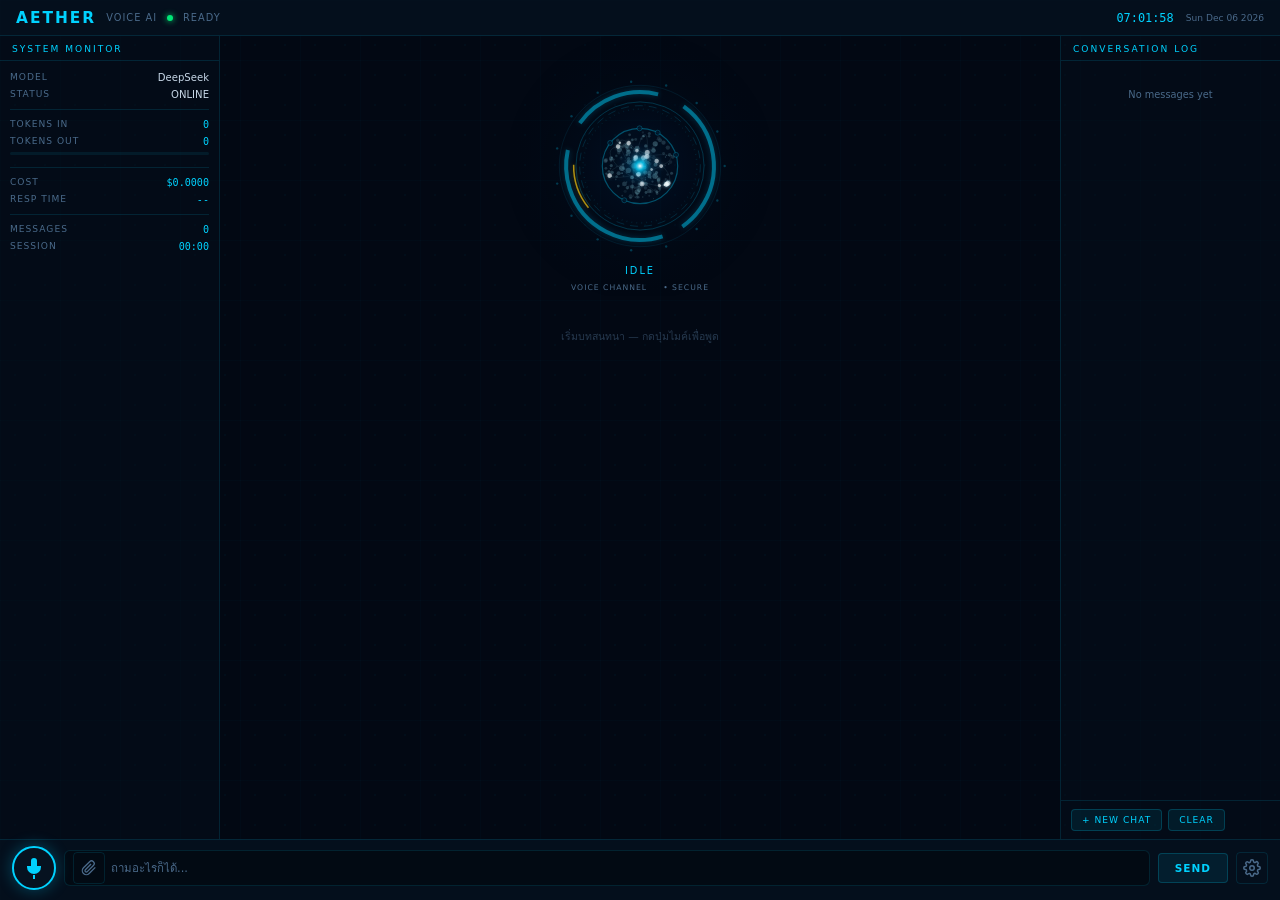
==== commit 19f5f42d: "Add TTS voice language selector: 'auto' (follows UI lang), 'th' (Thai voice), 'en' (English voice). " ====
--- a/index.html
+++ b/index.html
@@ -165,6 +165,15 @@
         <select id="set-voice"><option value="">Auto</option></select>
         <small class="setting-hint"></small>
       </div>
+
+      <div class="setting-group">
+        <label class="setting-label">AI VOICE LANG</label>
+        <select id="set-tts-lang">
+          <option value="auto">Auto (ตามภาษา UI)</option>
+          <option value="th">ไทย</option>
+          <option value="en">English</option>
+        </select>
+      </div>
       <div class="setting-group">
         <label class="setting-label">SPEED</label>
         <input type="range" id="set-rate" min="0.5" max="2.0" step="0.1" value="1.0">
--- a/css/style.css
+++ b/css/style.css
@@ -115,22 +115,23 @@
 /* Orb zone */
 #orb-zone{
   flex-shrink:0;position:relative;
-  height:200px;display:flex;align-items:center;justify-content:center;
-}
-#orb-canvas{width:180px;height:180px;}
+  height:260px;display:flex;align-items:center;justify-content:center;
+}
+#orb-canvas{width:240px;height:240px;}
 .orb-label{
-  position:absolute;bottom:24px;left:50%;transform:translateX(-50%);
+  position:absolute;bottom:20px;left:50%;transform:translateX(-50%);
   font-size:0.7rem;color:var(--cyan);letter-spacing:2px;text-transform:uppercase;
 }
 .orb-sublabels{
-  position:absolute;bottom:6px;left:50%;transform:translateX(-50%);
+  position:absolute;bottom:4px;left:50%;transform:translateX(-50%);
   display:flex;gap:16px;font-size:0.55rem;color:var(--dim);letter-spacing:1px;
 }
 
 /* Chat area */
 #chat-area{
-  flex:1;overflow-y:auto;padding:0 12px 8px;
+  flex:1;overflow-y:auto;padding:0 16px 4px;
   scrollbar-width:thin;scrollbar-color:var(--border) transparent;
+  max-height:calc(100vh - 440px);
 }
 #chat-area::-webkit-scrollbar{width:3px;}
 #chat-area::-webkit-scrollbar-thumb{background:var(--border);border-radius:2px;}
@@ -236,6 +237,22 @@
 .file-preview .remove-file{cursor:pointer;opacity:0.5;}
 .file-preview .remove-file:hover{opacity:1;}
 .file-preview.hidden{display:none;}
+
+/* Toast messages (interim + error) */
+.interim-toast{
+  position:fixed;top:50%;left:50%;transform:translate(-50%,-50%);
+  background:rgba(6,18,32,0.95);border:1px solid var(--cyan);
+  border-radius:8px;padding:12px 20px;z-index:50;
+  font-size:0.9rem;color:#fff;text-align:center;
+  max-width:80%;box-shadow:0 0 24px rgba(0,210,255,0.3);
+}
+.error-toast{
+  position:fixed;bottom:80px;left:50%;transform:translateX(-50%);
+  background:rgba(255,61,0,0.12);border:1px solid var(--red);
+  border-radius:6px;padding:8px 16px;z-index:50;
+  font-size:0.75rem;color:var(--red);
+  max-width:80%;text-align:center;
+}
 
 /* ═══ SETTINGS OVERLAY ══════════════════════════ */
 .overlay{
@@ -281,8 +298,9 @@
 @media(max-width:800px){
   #main-grid{grid-template-columns:1fr;}
   #left-panel,#right-panel{display:none;}
-  #orb-zone{height:150px;}
-  #orb-canvas{width:130px;height:130px;}
+  #orb-zone{height:200px;}
+  #orb-canvas{width:180px;height:180px;}
+  #chat-area{max-height:calc(100vh - 360px);}
 }
 @media(min-width:1100px){
   #main-grid{grid-template-columns:220px 1fr 220px;}
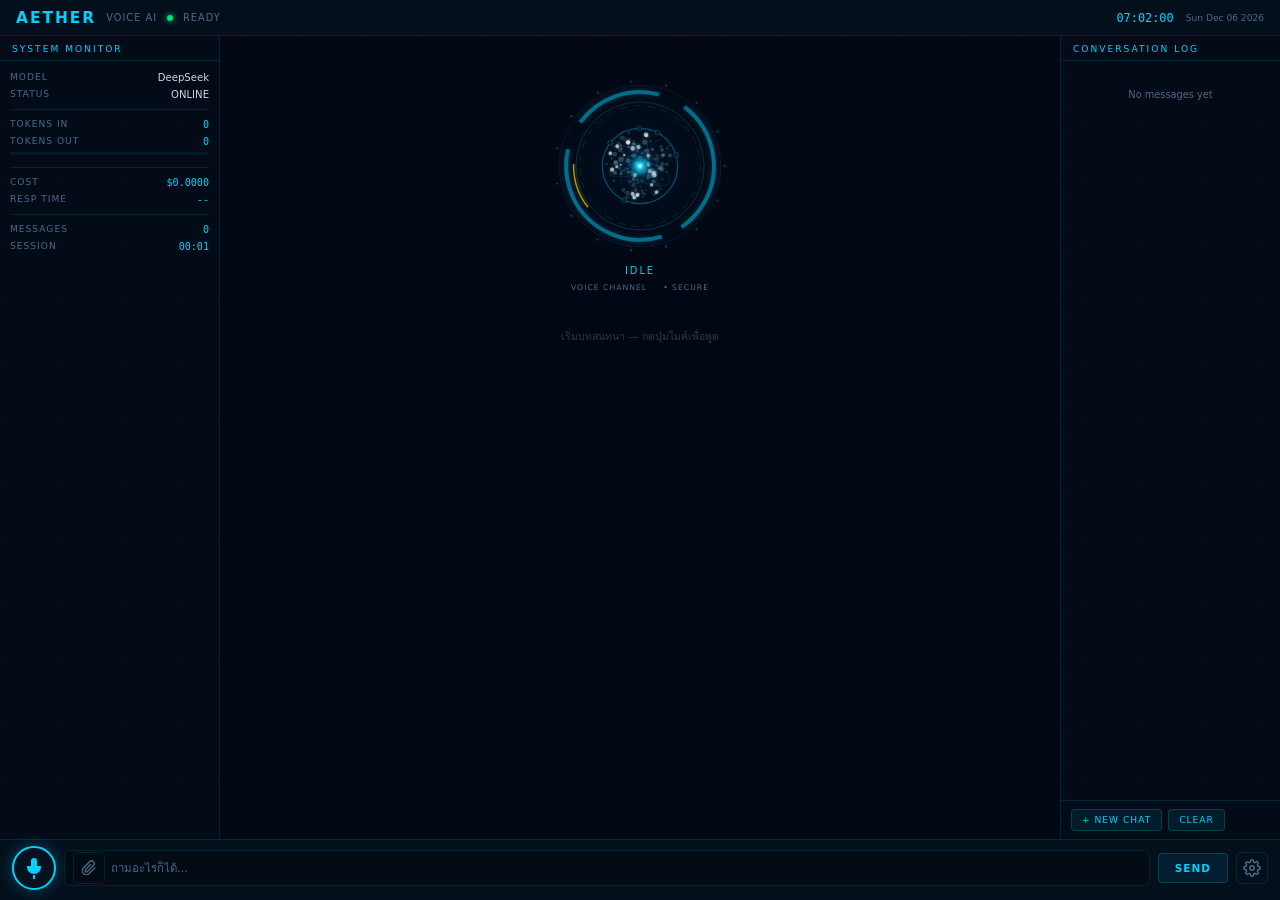
==== commit ce8c1e9a: "Gemini TTS: neural voice via gemini-2.5-flash-preview-tts — PCM-to-WAV converter, sentence-by-senten" ====
--- a/index.html
+++ b/index.html
@@ -174,6 +174,16 @@
           <option value="en">English</option>
         </select>
       </div>
+
+      <div class="setting-group">
+        <label class="setting-label">TTS ENGINE</label>
+        <select id="set-tts-provider">
+          <option value="gemini">Gemini TTS (เสียงธรรมชาติ)</option>
+          <option value="proxy">Google Translate (เร็ว)</option>
+          <option value="browser">Browser (ฟรี)</option>
+        </select>
+      </div>
+
       <div class="setting-group">
         <label class="setting-label">SPEED</label>
         <input type="range" id="set-rate" min="0.5" max="2.0" step="0.1" value="1.0">
